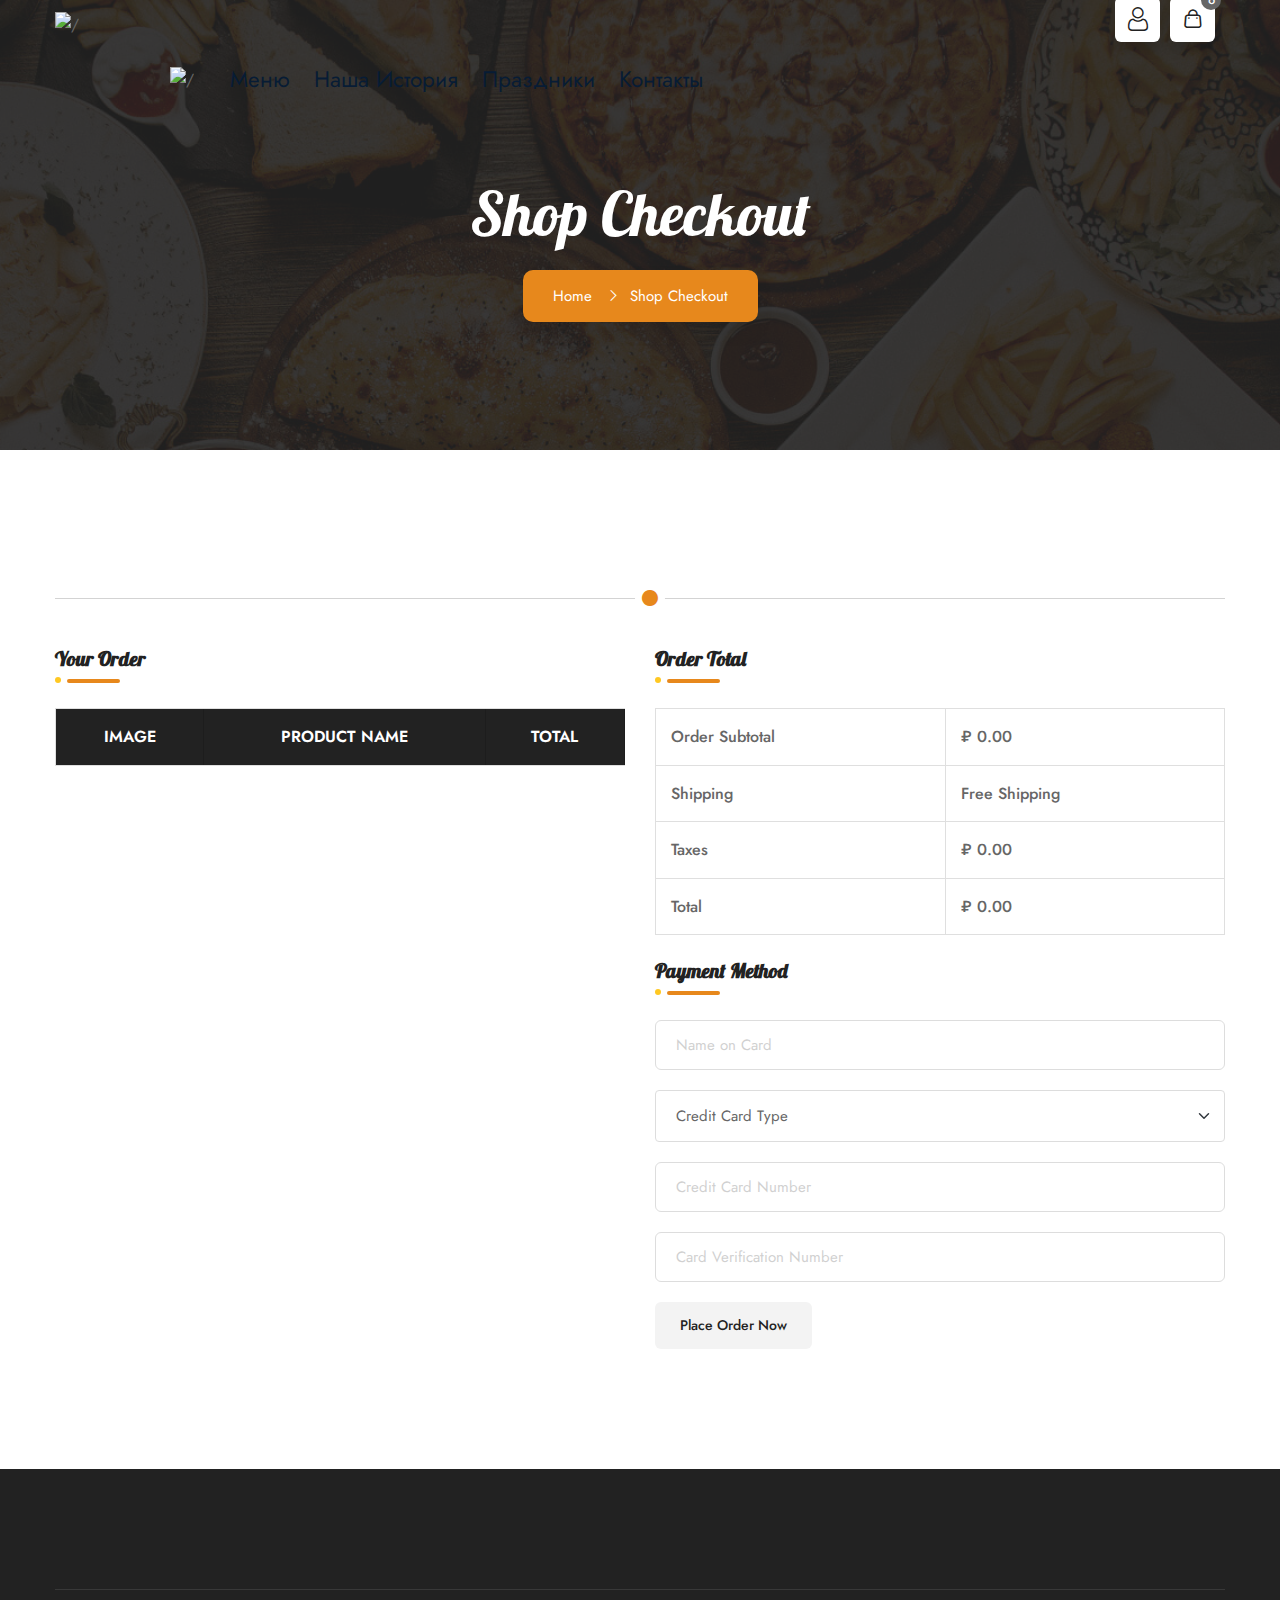
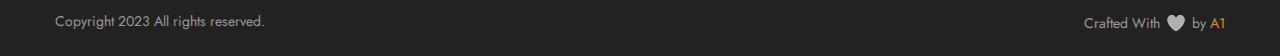
==== checkout.html @ e45ba694 "ILOVE2BBYWAFFF" ====
<!DOCTYPE html>
<html lang="en">
  <head>
    <!-- Title -->
    <title>БОБЁР Кафе-Бар 🔆</title>

    <!-- Database Password: Bobep@Kris$ -->
    <meta charset="utf-8" />
    <meta http-equiv="X-UA-Compatible" content="IE=edge" />
    <meta name="author" content="A1" />
    <meta name="robots" content="" />
    <meta
      name="keywords"
      content="restaurant, restaurant website templates, res, food, restro, hotel, bootstrap 5, bootstrap, html, frontend, бОБЁР Кафе-Бар, res, shop, cart, menu, taste, blog, service, cook, customers, website, hungry, shop cart, fast food, table booking, s for restaurants, food s"
    />
    <meta name="description" content=" БОБЁР Кафе-Бар" />
    <meta property="og:title" content="БОБЁР Кафе-Бар  | A1" />
    <meta property="og:description" content=" БОБЁР Кафе-Бар" />
    <meta property="og:image" content="assets/img/slide/bober1.JPG" />
    <meta name="format-detection" content="telephone=no" />

    <!-- Mobile Specific -->
    <meta name="viewport" content="width=device-width, initial-scale=1" />

    <!-- Favicon icon -->
    <link rel="apple-touch-icon" sizes="180x180" href="/appletouchicon.png">
    <link rel="chrome-touch-icon" sizes="192x192" href="/androidchrome192.png">
    <link rel="icon" type="image/png" sizes="32x32" href="/favicon32.png">
    <link rel="icon" type="image/png" sizes="16x16" href="/favicon16.png">
    <link rel="manifest" href="/site.webmanifest">
    <link rel="icon" type="image/png" href="assets/img/logo.ico" />

    <!-- Stylesheet -->
    <link href="assets/vendor/animate/animate.css" rel="stylesheet" />
    <link
      href="assets/vendor/magnific-popup/magnific-popup.min.css"
      rel="stylesheet"
    />
    <link href="assets/vendor/swiper/swiper-bundle.min.css" rel="stylesheet" />
    <link
      href="assets/vendor/bootstrap-select/css/bootstrap-select.min.css"
      rel="stylesheet"
    />
    <link
      href="assets/vendor/tempus-dominus/css/tempus-dominus.min.css"
      rel="stylesheet"
    />

    <!-- Custom Stylesheet -->
    <link rel="stylesheet" href="assets/vendor/rangeslider/rangeslider.css" />
    <link rel="stylesheet" href="assets/vendor/switcher/switcher.css" />
    <link rel="stylesheet" href="assets/vendor/nouislider/nouislider.min.css" />

    <link rel="stylesheet" href="assets/css/style.css" />

    <!-- Google Fonts -->
    <link rel="preconnect" href="https://fonts.googleapis.com/" />
    <link rel="preconnect" href="https://fonts.gstatic.com/" crossorigin />
    <link href="https://fonts.googleapis.com/css2?family=Jost:ital,wght@0,100..900;1,100..900&family=Rubik:ital,wght@0,300..900;1,300..900&display=swap" rel="stylesheet">
    <link
      href="https://fonts.googleapis.com/css2?family=Lobster&amp;family=Lobster+Two:ital,wght@0,400;0,700;1,400;1,700&amp;family=Poppins:ital,wght@0,100;0,200;0,400;0,500;0,600;0,700;0,800;0,900;1,100;1,200;1,300;1,400;1,500;1,600;1,700;1,800;1,900&amp;display=swap"
      rel="stylesheet"
    />
  </head>
  <body id="bg">
      <div id="loading-area2" class="loading-page-1">
      <div class="load-text">
        <span data-text="Б" class="text-load">Б</span>
        <span data-text="О" class="text-load">О</span>
        <span data-text="Б" class="text-load">Б</span>
        <span data-text="Ё" class="text-load">Ё</span>
        <span data-text="Р" class="text-load">Р</span>
        <br>     
        <span data-text="" class="text-load">
          <img src="assets/images/loading.gif" alt="" 
        /></span>
      </div>
    </div>
    <div class="page-wraper">
     <header
        class="site-header mo-left header header-transparent transparent-white style-1"
      >
        <!-- Main Header -->
        <div class="sticky-header main-bar-wraper navbar-expand-lg">
          <div class="main-bar clearfix">
            <div class="container clearfix">
              <!-- Website Logo -->
              <div class="firstLogo mostion">
                  <img src="assets/images/faviconMain/favicon.ico" alt="/"
                /></a>
              </div>

              <!-- Nav Toggle Button -->
              <button
                class="navbar-toggler collapsed navicon justify-content-end"
                type="button"
                data-bs-toggle="collapse"
                data-bs-target="#navbarNavDropdown"
                aria-controls="navbarNavDropdown"
                aria-expanded="false"
                aria-label="Toggle navigation"
              >
                <span></span>
                <span></span>
                <span></span>
              </button>

              <!-- EXTRA NAV -->
              <div class="extra-nav">
                <div class="extra-cell">
                  <ul>
                    <li>
                      <a
                        class="btn btn-white btn-square btn-shadow"
                        data-bs-toggle="offcanvas"
                        href="#offcanvasLogin"
                        role="button"
                        aria-controls="offcanvasLogin"
                      >
                        <i class="flaticon-user"></i>
                      </a>
                    </li>
                    <li>
                      <button
                        type="button"
                        class="btn btn-white btn-square btn-shadow cart-btn"
                      >
                        <i class="flaticon-shopping-bag-1"></i>
                        <span class="badge">6</span>
                      </button>
                        <ul class="dropdown-menu cart-list">
                        <li class="cart-item">
                          <div class="media">
                            <div class="media-left">
                              <a href="javascript(void)">
                                <img
                                  alt="/"
                                  class="media-object"
                                  src="assets/images/shop/pic2.jpg"
                                />
                              </a>
                            </div>
                            <div class="media-body">
                              <h6 class="dz-title">
                                <a href="javascript(void)" class="media-heading"
                                  >Double Burger</a
                                >
                              </h6>
                              <span class="dz-price">$28.00</span>
                              <span class="item-close">&times;</span>
                            </div>
                          </div>
                        </li>
                        <li class="cart-item">
                          <div class="media">
                            <div class="media-left">
                              <a href="javascript(void)">
                                <img
                                  alt="/"
                                  class="media-object"
                                  src="assets/images/shop/pic3.jpg"
                                />
                              </a>
                            </div>
                            <div class="media-body">
                              <h6 class="dz-title">
                                <a href="javascript(void)" class="media-heading"
                                  >Cheese Burger</a
                                >
                              </h6>
                              <span class="dz-price">$20.00</span>
                              <span class="item-close">&times;</span>
                            </div>
                          </div>
                        </li>
                        <li class="cart-item">
                          <div class="media">
                            <div class="media-left">
                              <a href="javascript(void)">
                                <img
                                  alt="/"
                                  class="media-object"
                                  src="assets/images/shop/pic4.jpg"
                                />
                              </a>
                            </div>
                            <div class="media-body">
                              <h6 class="dz-title">
                                <a href="javascript(void)" class="media-heading"
                                  >Burger</a
                                >
                              </h6>
                              <span class="dz-price">$15.00</span>
                              <span class="item-close">&times;</span>
                            </div>
                          </div>
                        </li>
                        <li
                          class="cart-item text-center d-flex justify-content-between"
                        >
                          <h6 class="text-primary mb-0">Итого:</h6>
                          <h6 class="text-primary mb-0">$63</h6>
                        </li>
                        <li class="text-center d-flex">
                          <a
                            href="javascript(void)"
                            class="btn btn-primary me-2 w-100 d-block btn-hover-1"
                            ><span>View Cart</span></a
                          >
                          <a
                            href="javascript(void)"
                            class="btn btn-outline-primary w-100 d-block btn-hover-1"
                            ><span>Menu</span></a
                          >
                        </li>
                      </ul>  
                    </li>
                  </ul>
                </div>
              </div>
              <!-- EXTRA NAV -->

              <!-- Header Nav -->
              <div
                class="header-nav navbar-collapse collapse justify-content-start"
                id="navbarNavDropdown"
              >
                <div class=" firstLogo2 mostion">
                 
                    <img src="assets/images/faviconMain/favicon.ico" alt="/" 
                  />
                </div>
                <ul class="nav navbar-nav navbar ms-lg-4">
                  <li><a href="#menu">Меню</a></li>
                  <li><a href="#about">Наша История</a></li>
                  <li><a href="#events">Праздники</a></li>
                  <li><a href="#contacts">Контакты</a></li>
                </ul>
                <!-- <div class="dz-social-icon">
                  <ul>
                    <li>
                      <a
                        target="_blank"
                        class="fab fa-facebook-f"
                        href="https://www.facebook.com/"
                      ></a>
                    </li>
                    <li>
                      <a
                        target="_blank"
                        class="fab fa-twitter"
                        href="https://twitter.com/"
                      ></a>
                    </li>
                    <li>
                      <a
                        target="_blank"
                        class="fab fa-linkedin-in"
                        href="https://www.linkedin.com/"
                      ></a>
                    </li>
                    <li>
                      <a
                        target="_blank"
                        class="fab fa-instagram"
                        href="https://www.instagram.com/"
                      ></a>
                    </li>
                  </ul>
                </div> -->
              </div>
            </div>
          </div>
        </div>
        <!-- Main Header End -->
      </header>
      <!-- Header -->
      <!-- Offcanvas Form Start -->
      <div class="offcanvas offcanvas-end" tabindex="-1" id="offcanvasLogin">
        <div class="offcanvas-body">
          <button
            type="button"
            class="btn-close"
            data-bs-dismiss="offcanvas"
            aria-label="Close"
          ></button>
          <div class="offcanvas-form" id="offcanvas-content">
            <!-- This content will be dynamically updated based on the user's login status -->
            <div class="login-head">
              <h4 class="title">Добро Пожаловать!</h4>
              <p>Присоединяйся и Заказывай!</p>
            </div>

            <!-- Sign In Form -->
            <div class="form-group m-b15" id="signin-form">
              <label class="form-label">Почта</label>
              <div class="input-group">
                <input
                  name="dzEmail"
                  id="signin-email"
                  required
                  type="text"
                  class="form-control"
                  placeholder="Введите Вашу Почту"
                />
              </div>
            </div>
            <div class="form-group m-b30" id="signin-password-group">
              <label class="form-label">Пароль</label>
              <div class="input-group search-input">
                <input
                  name="password"
                  id="signin-password"
                  type="password"
                  class="form-control dz-password"
                  placeholder="Введите Ваш Пароль"
                />
                <div class="show-pass">
                  <svg
                    class="eye-close"
                    xmlns="http://www.w3.org/2000/svg"
                    width="22"
                    height="22"
                    fill="#8ea5c8"
                  >
                    <path
                      d="M11 17.188a8.71 8.71 0 0 1-1.576-.147.69.69 0 0 1-.579-.678.7.7 0 0 1 .817-.676 7.33 7.33 0 0 0 1.339.127c4.073 0 7.61-3.566 8.722-4.812a18.51 18.51 0 0 0-2.434-2.274.69.69 0 0 1 .335-1.226.69.69 0 0 1 .268.019c.087.024.169.064.24.12a18.79 18.79 0 0 1 3.036 2.939.69.69 0 0 1 0 .848c-.185.234-4.581 5.763-10.167 5.763zm7.361-13.549a.69.69 0 0 0-.972 0l-2.186 2.186a10.68 10.68 0 0 0-2.606-.864c-.527-.099-1.061-.149-1.597-.149-5.585 0-9.982 5.528-10.166 5.763a.69.69 0 0 0 0 .848c.897 1.09 1.915 2.075 3.033 2.936.529.415 1.083.796 1.66 1.142l-1.888 1.887c-.066.063-.118.139-.154.223a.69.69 0 0 0 .145.757.67.67 0 0 0 .226.15c.085.034.175.052.266.051a.69.69 0 0 0 .265-.056c.084-.036.16-.088.223-.154l13.75-13.75a.69.69 0 0 0 0-.972zm-13.65 9.636A18.51 18.51 0 0 1 2.278 11C3.39 9.754 6.927 6.187 11 6.187a7.31 7.31 0 0 1 1.348.127 8.92 8.92 0 0 1 1.814.55L12.895 8.13c-.661-.437-1.453-.632-2.241-.552a3.44 3.44 0 0 0-2.085.989c-.56.56-.91 1.297-.989 2.085a3.44 3.44 0 0 0 .552 2.241l-1.601 1.604a14.43 14.43 0 0 1-1.82-1.222zm4.432-1.392c-.134-.275-.204-.577-.206-.883a2.07 2.07 0 0 1 .6-1.456 2.12 2.12 0 0 1 2.338-.392l-2.731 2.731z"
                    ></path>
                  </svg>
                </div>
              </div>
            </div>
            <button
              name="submit"
              id="signin-btn"
              value="submit"
              type="submit"
              class="btn btn-primary w-100 d-block"
            >
              ВОЙТИ
            </button>
            <p class="text-center m-t30" id="register-link">
              Не Зарегистрирован?<br>
              <a
                class="register text-primary font-weight-500"
                data-bs-toggle="offcanvas"
                href="#offcanvasRegister"
                role="button"
                aria-controls="offcanvasRegister"
                >Кликни Здесь </a
              >
            </p>

            <!-- Logout Button & Username -->
            <div id="user-info" class="m-t30" style="display: none">
              <h5>Здравствуйте, <span id="user-email" class="m-t30"></span></h5>
              <button
                name="submit"
                id="signout-btn"
                value="submit"
                type="submit"
                class="btn btn-danger w-100 d-block m-t30"
              >
                Выйти
              </button>
            </div>
          </div>
        </div>
      </div>

      <div class="offcanvas offcanvas-end" tabindex="-1" id="offcanvasRegister">
        <div class="offcanvas-body">
          <button
            type="button"
            class="btn-close"
            data-bs-dismiss="offcanvas"
            aria-label="Close"
          ></button>
          <div class="offcanvas-form">
            <div class="login-head">
              <h4 class="title">Присоединяйся!</h4>
              <p></p>
            </div>
            <div class="form-group m-b15">
              <label class="form-label">Имя</label>
              <div class="input-group">
                <input
                  name="dzName"
                  required
                  type="text"
                  class="form-control"
                  placeholder="Введите Ваше Имя"
                />
              </div>
            </div>
            <div class="form-group m-b15">
              <label class="form-label">Почта</label>
              <div class="input-group">
                <input
                  name="dzEmail"
                  id="signup-email"
                  required
                  type="text"
                  class="form-control"
                  placeholder="Введите Вашу Почту"
                />
              </div>
            </div>
            <div class="form-group m-b30">
              <label class="form-label">Пароль</label>
              <div class="input-group search-input">
                <input
                  name="password"
                  id="signup-password"
                  type="password"
                  class="form-control dz-password"
                  placeholder="Создайте Ваш пароль"
                />
              </div>
            </div>
            <button
              name="submit"
              id="signup-btn"
              value="submit"
              type="submit"
              class="btn btn-primary w-100 d-block"
            >
              РЕГИСТРАЦИЯ
            </button>
            <p class="text-center m-t30">
              Уже есть аккаунт?
              <a
                class="text-primary font-weight-500"
                data-bs-toggle="offcanvas"
                href="#offcanvasLogin"
                role="button"
                aria-controls="offcanvasLogin"
                > - Логин!</a
              >
            </p>
          </div>
        </div>
      </div>
 
<script src="https://cdn.jsdelivr.net/npm/@supabase/supabase-js@2.0.0/dist/umd/supabase.min.js"></script>
<script>
  document.addEventListener("DOMContentLoaded", async () => {
    const SUPABASE_URL = "https://qifktfxzhigtidwrnafw.supabase.co";
    const SUPABASE_ANON_KEY =
      "eyJhbGciOiJIUzI1NiIsInR5cCI6IkpXVCJ9.eyJpc3MiOiJzdXBhYmFzZSIsInJlZiI6InFpZmt0Znh6aGlndGlkd3JuYWZ3Iiwicm9sZSI6ImFub24iLCJpYXQiOjE3MjU4NzU1NDMsImV4cCI6MjA0MTQ1MTU0M30.dXMdlgC1lQf9kyqSEsI5VNcryzqFHVvAsvBdo_itqVo";

    const supabase = window.supabase.createClient(SUPABASE_URL, SUPABASE_ANON_KEY);

    // Sign up event
    document.getElementById("signup-btn").addEventListener("click", async (e) => {
      e.preventDefault();
      const name = document.querySelector("input[name='dzName']").value; // Get the user's name
      const email = document.getElementById("signup-email").value;
      const password = document.getElementById("signup-password").value;

      const { data, error } = await supabase.auth.signUp({
        email,
        password,
        options: {
          data: { full_name: name }, // Store the user's name
        },
      });

      if (error) {
        alert(`Sign-up error: ${error.message}`);
      } else {
        alert(`Sign-up successful! Please verify your email.`);
      }
    });

    // Sign in event
    document.getElementById("signin-btn").addEventListener("click", async (e) => {
      e.preventDefault();
      const email = document.getElementById("signin-email").value;
      const password = document.getElementById("signin-password").value;

      const { data, error } = await supabase.auth.signInWithPassword({
        email,
        password,
      });

      if (error) {
        alert(`Ошибка: ${error.message}`);
      } else {
        document.getElementById("signin-form").style.display = "none";
        document.getElementById("signin-password-group").style.display = "none";
        document.getElementById("register-link").style.display = "none";
        document.getElementById("user-info").style.display = "block";
        document.getElementById("user-email").textContent = data.user.user_metadata.full_name; // Greet by name
      }
    });

    // Sign out event
    document.getElementById("signout-btn").addEventListener("click", async () => {
      const { error } = await supabase.auth.signOut();
      if (error) {
        alert(`Sign-out error: ${error.message}`);
      } else {
        alert("Sign-out successful!");
        location.reload(); // Reload to reset the login screen
      }
    });

    // Check for existing session on load
    const session = await supabase.auth.getSession();
    if (session.data.session) {
      document.getElementById("signin-form").style.display = "none";
      document.getElementById("signin-password-group").style.display = "none";
      document.getElementById("register-link").style.display = "none";
      document.getElementById("user-info").style.display = "block";
      document.getElementById("user-email").textContent =
        session.data.session.user.user_metadata.full_name; // Display name instead of email
    }
  });
</script>


      <div class="page-content bg-white">
        <!-- Banner  -->
        <div
          class="dz-bnr-inr style-1 text-center bg-parallax"
          style="
            background-image: url('assets/images/banner/bnr3.jpg');
            background-size: cover;
            background-position: center;
          "
        >
          <div class="container">
            <div class="dz-bnr-inr-entry">
              <h1>Shop Checkout</h1>
              <!-- Breadcrumb Row -->
              <nav aria-label="breadcrumb" class="breadcrumb-row">
                <ul class="breadcrumb">
                  <li class="breadcrumb-item"><a href="index.html">Home</a></li>
                  <li class="breadcrumb-item active" aria-current="page">
                    Shop Checkout
                  </li>
                </ul>
              </nav>
              <!-- Breadcrumb Row End -->
            </div>
          </div>
        </div>
        <!-- Banner End -->

        <!-- Cart Section -->
        <section class="content-inner">
          <div class="container">
            <!-- <form class="shop-form">
              <div class="row">
                <div class="col-lg-6">
                  <div class="widget">
                    <h4 class="widget-title">Billing & Shipping Address</h4>
                    <div class="form-group m-b20">
                      <select class="form-select default-select">
                        <option value="1">Åland Islands</option>
                        <option value="2">Afghanistan</option>
                        <option value="3">Albania</option>
                        <option value="4">Algeria</option>
                        <option value="5">Andorra</option>
                        <option value="6">Angola</option>
                        <option value="7">Anguilla</option>
                        <option value="8">Antarctica</option>
                        <option value="9">Antigua and Barbuda</option>
                        <option value="10">Argentina</option>
                        <option value="11">Armenia</option>
                        <option value="12">Aruba</option>
                        <option value="13">Australia</option>
                      </select>
                    </div>
                    <div class="row">
                      <div class="form-group col-md-6 m-b20">
                        <input
                          name="dzFirstName"
                          required
                          type="text"
                          class="form-control"
                          placeholder="First Name"
                        />
                      </div>
                      <div class="form-group col-md-6 m-b20">
                        <input
                          name="dzLastName"
                          required
                          type="text"
                          class="form-control"
                          placeholder="Last Name"
                        />
                      </div>
                    </div>
                    <div class="form-group m-b20">
                      <input
                        name="dzOther[CompanyType]"
                        required
                        type="text"
                        class="form-control"
                        placeholder="Company Name"
                      />
                    </div>
                    <div class="form-group m-b20">
                      <input
                        name="dzOther[Address]"
                        required
                        type="text"
                        class="form-control"
                        placeholder="Address"
                      />
                    </div>
                    <div class="row">
                      <div class="form-group col-md-6 m-b20">
                        <input
                          name="dzOther[Other]"
                          required
                          type="text"
                          class="form-control"
                          placeholder="Apartment, suite, unit etc."
                        />
                      </div>
                      <div class="form-group col-md-6 m-b20">
                        <input
                          name="dzOther[Town/City]"
                          required
                          type="text"
                          class="form-control"
                          placeholder="Town / City"
                        />
                      </div>
                    </div>
                    <div class="row">
                      <div class="form-group col-md-6 m-b20">
                        <input
                          name="dzOther[State/County]"
                          required
                          type="text"
                          class="form-control"
                          placeholder="State / County"
                        />
                      </div>
                      <div class="form-group col-md-6 m-b20">
                        <input
                          name="Postcode/Zip"
                          required
                          type="text"
                          class="form-control"
                          placeholder="Postcode / Zip"
                        />
                      </div>
                    </div>
                    <div class="row">
                      <div class="form-group col-md-6 m-b20">
                        <input
                          name="dzEmail"
                          required
                          type="email"
                          class="form-control"
                          placeholder="Email"
                        />
                      </div>
                      <div class="form-group col-md-6 m-b20">
                        <input
                          name="dzPhoneNumber"
                          required
                          type="text"
                          class="form-control dz-number"
                          placeholder="Phone"
                        />
                      </div>
                    </div>
                    <button
                      class="btn btn-gray btnhover mb-3"
                      type="button"
                      data-bs-toggle="collapse"
                      data-bs-target="#create-an-account"
                    >
                      Create an account <i class="fa fa-angle-down m-l10"></i>
                    </button>
                    <div id="create-an-account" class="collapse">
                      <p>
                        Create an account by entering the information below. If
                        you are a returning customer please login at the top of
                        the page.
                      </p>
                      <div class="form-group">
                        <input
                          name="Password"
                          type="password"
                          class="form-control"
                          placeholder="Password"
                        />
                      </div>
                    </div>
                  </div>
                </div>
                <div class="col-lg-6">
                  <button
                    class="btn btn-gray btnhover mb-3"
                    type="button"
                    data-bs-toggle="collapse"
                    data-bs-target="#different-address"
                  >
                    Ship to a different address
                    <i class="fa fa-angle-down m-l10"></i>
                  </button>
                  <div id="different-address" class="collapse">
                    <p>
                      If you have shopped with us before, please enter your
                      details in the boxes below. If you are a new customer
                      please proceed to the Billing & Shipping section.
                    </p>
                    <div class="form-group m-b20">
                      <select class="form-select default-select">
                        <option value="Åland Islands">Åland Islands</option>
                        <option value="Afghanistan">Afghanistan</option>
                        <option value="Albania">Albania</option>
                        <option value="Algeria">Algeria</option>
                        <option value="Andorra">Andorra</option>
                        <option value="Angola">Angola</option>
                        <option value="Anguilla">Anguilla</option>
                        <option value="Antarctica">Antarctica</option>
                        <option value="Antigua and Barbuda">
                          Antigua and Barbuda
                        </option>
                        <option value="Argentina">Argentina</option>
                        <option value="Armenia">Armenia</option>
                        <option value="Aruba">Aruba</option>
                        <option value="Australia">Australia</option>
                      </select>
                    </div>
                    <div class="row">
                      <div class="form-group col-md-6 m-b20">
                        <input
                          name="dzFirstName"
                          type="text"
                          class="form-control"
                          placeholder="First Name"
                        />
                      </div>
                      <div class="form-group col-md-6 m-b20">
                        <input
                          name="dzLastName"
                          type="text"
                          class="form-control"
                          placeholder="Last Name"
                        />
                      </div>
                    </div>
                    <div class="form-group m-b20">
                      <input
                        name="dzFirstName"
                        type="text"
                        class="form-control"
                        placeholder="Company Name"
                      />
                    </div>
                    <div class="form-group m-b20">
                      <input
                        name="dzOther[Address]"
                        type="text"
                        class="form-control"
                        placeholder="Address"
                      />
                    </div>
                    <div class="row">
                      <div class="form-group col-md-6 m-b20">
                        <input
                          name="dzOther[Other]"
                          type="text"
                          class="form-control"
                          placeholder="Apartment, suite, unit etc."
                        />
                      </div>
                      <div class="form-group col-md-6 m-b20">
                        <input
                          name="dzOther[Town/City]"
                          type="text"
                          class="form-control"
                          placeholder="Town / City"
                        />
                      </div>
                    </div>
                    <div class="row">
                      <div class="form-group col-md-6 m-b20">
                        <input
                          name="dzOther[State/County]"
                          type="text"
                          class="form-control"
                          placeholder="State / County"
                        />
                      </div>
                      <div class="form-group col-md-6 m-b20">
                        <input
                          name="dzOther[Postcode/Zip]"
                          type="text"
                          class="form-control"
                          placeholder="Postcode / Zip"
                        />
                      </div>
                    </div>
                    <div class="row">
                      <div class="form-group col-md-6 m-b20">
                        <input
                          name="dzEmail"
                          type="email"
                          class="form-control"
                          placeholder="Email"
                        />
                      </div>
                      <div class="form-group col-md-6 m-b20">
                        <input
                          name="dzPhoneNumber"
                          type="text"
                          class="form-control dz-number"
                          placeholder="Phone"
                        />
                      </div>
                    </div>
                    <p>
                      Create an account by entering the information below. If
                      you are a returning customer please login at the top of
                      the page.
                    </p>
                  </div>
                  <div class="form-group">
                    <textarea
                      class="form-control"
                      rows="5"
                      placeholder="Notes about your order, e.g. special notes for delivery"
                    ></textarea>
                  </div>
                </div>
              </div>
            </form> -->
            <div class="dz-divider bg-gray-dark icon-center my-5">
              <i class="fa fa-circle bg-white text-primary"></i>
            </div>
            <div class="row">
              <div class="col-lg-6">
                <div class="widget">
                  <h4 class="widget-title">Your Order</h4>
                  <table class="table-bordered check-tbl">
                    <thead class="text-center">
                      <tr>
                        <th>IMAGE</th>
                        <th>PRODUCT NAME</th>
                        <th>TOTAL</th>
                      </tr>
                    </thead>
                   <tbody id="order-summary">
    <!-- Order items will be dynamically inserted here -->
  </tbody>
                  </table>
                </div>
              </div>
              <div class="col-lg-6">
                <form class="shop-form widget">
                  <h4 class="widget-title">Order Total</h4>
                  <!-- Order Totals Table -->
<table class="table-bordered check-tbl mb-4">
  <tbody>
    <tr>
      <td>Order Subtotal</td>
      <td class="product-price" id="order-subtotal"></td>
    </tr>
    <tr>
      <td>Shipping</td>
      <td id="order-shipping">Free Shipping</td>
    </tr>
    <tr>
      <td>Taxes</td>
      <td class="product-price" id="order-taxes"></td>
    </tr>
    <tr>
      <td>Total</td>
      <td class="product-price-total" id="order-total"></td>
    </tr>
  </tbody>
</table>

                  <h4 class="widget-title">Payment Method</h4>
                  <div class="form-group m-b20">
                    <input
                      type="text"
                      class="form-control"
                      placeholder="Name on Card"
                    />
                  </div>
                  <div class="form-group m-b20">
                    <select class="form-select default-select">
                      <option value="Credit Card Type">Credit Card Type</option>
                      <option value="Another option">Another option</option>
                      <option value="A option">A option</option>
                      <option value="Potato">Potato</option>
                    </select>
                  </div>
                  <div class="form-group m-b20">
                    <input
                      name="dzOther[CreditCardNumber]"
                      type="text"
                      class="form-control"
                      placeholder="Credit Card Number"
                    />
                  </div>
                  <div class="form-group m-b20">
                    <input
                      name="dzOther[CardVerificationNumber]"
                      type="text"
                      class="form-control"
                      placeholder="Card Verification Number"
                    />
                  </div>
                  <div class="form-group">
                    <!-- Place Order Button -->
<button
  class="btn btn-gray btn-hover-2"
  type="button"
  id="place-order-btn"
>
  Place Order Now
</button>

<!-- Invoice Print Button -->
<button
  class="btn btn-primary btn-hover-2"
  type="button"
  id="print-invoice-btn"
  style="display: none; margin-top: 10px;"
>
  Print Invoice
</button>

                  </div>
                </form>
              </div>
            </div>
          </div>
        </section>
        <!-- cart Section -->
      </div>
      <!--Footer-->
      <footer class="site-footer style-1 bg-dark" id="footer">
        <div class="footer-top">
          <div class="container">
            
          </div>
        </div>
        <!-- Footer Bottom Part -->
        <div class="container">
          <div class="footer-bottom">
            <div class="row">
              <div class="col-xl-6 col-md-6 text-md-start">
                <p>Copyright 2023 All rights reserved.</p>
              </div>
              <div class="col-xl-6 col-md-6 text-md-end">
                <span class="copyright-text"
                  >Crafted With <span class="heart"></span> by
                  <a href="https://a1xai.com/" target="_blank">A1</a></span
                >
              </div>
            </div>
          </div>
        </div>
        <img
          class="bg1 dz-move"
          src="assets/images/background/pic5.png"
          alt="/"
        />
        <img
          class="bg2 dz-move"
          src="assets/images/background/pic6.png"
          alt="/"
        />
      </footer>
      <!--Footer-->

      <div class="scroltop-progress scroltop-primary">
        <svg width="100%" height="100%" viewBox="-1 -1 102 102">
          <path d="M50,1 a49,49 0 0,1 0,98 a49,49 0 0,1 0,-98" />
        </svg>
      </div>
    </div>
    <!-- JAVASCRIPT FILES ========================================= -->
    <script src="assets/js/jquery.min.js"></script>
    <!-- JQUERY.MIN JS -->
    <script src="assets/vendor/bootstrap/js/bootstrap.bundle.min.js"></script>
    <!-- BOOTSTRAP.MIN JS -->
    <script src="assets/vendor/bootstrap-select/js/bootstrap-select.min.js"></script>
    <!-- BOOTSTRAP SELEECT -->
    <script src="assets/vendor/magnific-popup/magnific-popup.js"></script>
    <!-- MAGNIFIC POPUP JS -->
    <script src="assets/vendor/counter/waypoints-min.js"></script>
    <!-- WAYPOINTS JS -->
    <script src="assets/vendor/bootstrap-touchspin/bootstrap-touchspin.js"></script>
    <!-- TOUCHSPIN -->
    <script src="assets/vendor/counter/counterup.min.js"></script>
    <!-- COUNTERUP JS -->
    <script src="assets/vendor/swiper/swiper-bundle.min.js"></script>
    <!-- OWL-CAROUSEL -->
    <script src="assets/js/dz.carousel.min.js"></script>
    <!-- OWL-CAROUSEL -->
    <script src="assets/js/dz.ajax.js"></script>
    <!-- AJAX -->
    <script src="assets/vendor/rangeslider/rangeslider.js"></script>
    <!-- CUSTOM JS -->
    <script src="assets/js/dznav-init.js"></script>
    
    <script src="assets/js/custom.min.js"></script>  
    <!-- CUSTOM JS -->

      <script src="data.js" type="module"></script>
  <script src="cart.js" type="module"></script>
  <script src="shopping.js" type="module"></script>
  <script src="checkout.js" type="module"></script>
  </body>

 </html>
---- assets/vendor/tempus-dominus/css/tempus-dominus.min.css ----
.tempus-dominus-widget [data-action]:after,.visually-hidden{clip:rect(0,0,0,0)!important;border:0!important;height:1px!important;margin:-1px!important;overflow:hidden!important;padding:0!important;position:absolute!important;white-space:nowrap!important;width:1px!important}.tempus-dominus-widget{border-radius:4px;box-shadow:0 2px 4px -1px rgba(0,0,0,.2),0 4px 5px 0 rgba(0,0,0,.14),0 1px 10px 0 rgba(0,0,0,.12);display:none;list-style:none;padding:4px;width:19rem;z-index:9999}.tempus-dominus-widget.calendarWeeks{width:21rem}.tempus-dominus-widget.calendarWeeks .date-container-days{grid-auto-columns:12.5%;grid-template-areas:"a a a a a a a a"}.tempus-dominus-widget [data-action]{cursor:pointer}.tempus-dominus-widget [data-action]:after{content:attr(title)}.tempus-dominus-widget [data-action].disabled,.tempus-dominus-widget [data-action].disabled:hover{background:none;cursor:not-allowed}.tempus-dominus-widget .arrow{display:none}.tempus-dominus-widget.show{display:block}.tempus-dominus-widget.show.date-container{min-height:315px}.tempus-dominus-widget.show.time-container{min-height:217px}.tempus-dominus-widget .td-collapse:not(.show){display:none}.tempus-dominus-widget .td-collapsing{height:0;overflow:hidden;transition:height .35s ease}@media (min-width:576px){.tempus-dominus-widget.timepicker-sbs{width:38em}}@media (min-width:768px){.tempus-dominus-widget.timepicker-sbs{width:38em}}@media (min-width:992px){.tempus-dominus-widget.timepicker-sbs{width:38em}}.tempus-dominus-widget.timepicker-sbs .td-row{display:flex}.tempus-dominus-widget.timepicker-sbs .td-row .td-half{flex:0 0 auto;width:50%}.tempus-dominus-widget div[data-action]:active{box-shadow:none}.tempus-dominus-widget .timepicker-hour,.tempus-dominus-widget .timepicker-minute,.tempus-dominus-widget .timepicker-second{font-size:1.2em;font-weight:700;margin:0;width:54px}.tempus-dominus-widget button[data-action]{padding:6px}.tempus-dominus-widget .toggleMeridiem{height:38px;text-align:center}.tempus-dominus-widget .calendar-header{display:grid;font-weight:700;grid-template-areas:"a a a";margin-bottom:10px}.tempus-dominus-widget .calendar-header .next{padding-right:10px;text-align:right}.tempus-dominus-widget .calendar-header .previous{padding-left:10px;text-align:left}.tempus-dominus-widget .calendar-header .picker-switch{text-align:center}.tempus-dominus-widget .toolbar{display:grid;grid-auto-flow:column;grid-auto-rows:40px}.tempus-dominus-widget .toolbar div{align-items:center;border-radius:999px;box-sizing:border-box;display:flex;justify-content:center}.tempus-dominus-widget .date-container-days{display:grid;grid-auto-columns:14.2857142857%;grid-auto-rows:40px;grid-template-areas:"a a a a a a a"}.tempus-dominus-widget .date-container-days .range-in{background-color:#01419e!important;border:none;border-radius:0!important;box-shadow:-5px 0 0 #01419e,5px 0 0 #01419e}.tempus-dominus-widget .date-container-days .range-end{border-radius:0 50px 50px 0!important}.tempus-dominus-widget .date-container-days .range-start{border-radius:50px 0 0 50px!important}.tempus-dominus-widget .date-container-days .dow{align-items:center;justify-content:center;text-align:center}.tempus-dominus-widget .date-container-days .cw{align-items:center;cursor:default;display:flex;font-size:.8em;height:90%;justify-content:center;line-height:20px;width:90%}.tempus-dominus-widget .date-container-decades,.tempus-dominus-widget .date-container-months,.tempus-dominus-widget .date-container-years{display:grid;grid-auto-rows:calc(2.71429rem - 1.14286px);grid-template-areas:"a a a"}.tempus-dominus-widget .time-container-hour,.tempus-dominus-widget .time-container-minute,.tempus-dominus-widget .time-container-second{display:grid;grid-auto-rows:calc(2.71429rem - 1.14286px);grid-template-areas:"a a a a"}.tempus-dominus-widget .time-container-clock{display:grid;grid-auto-rows:calc(2.71429rem - 1.14286px)}.tempus-dominus-widget .time-container-clock .no-highlight{align-items:center;display:flex;height:90%;justify-content:center;width:90%}.tempus-dominus-widget .date-container-days div:not(.no-highlight),.tempus-dominus-widget .date-container-decades div:not(.no-highlight),.tempus-dominus-widget .date-container-months div:not(.no-highlight),.tempus-dominus-widget .date-container-years div:not(.no-highlight),.tempus-dominus-widget .time-container-clock div:not(.no-highlight),.tempus-dominus-widget .time-container-hour div:not(.no-highlight),.tempus-dominus-widget .time-container-minute div:not(.no-highlight),.tempus-dominus-widget .time-container-second div:not(.no-highlight){align-items:center;border-radius:999px;box-sizing:border-box;display:flex;height:90%;justify-content:center;width:90%}.tempus-dominus-widget .date-container-days div:not(.no-highlight).disabled,.tempus-dominus-widget .date-container-days div:not(.no-highlight).disabled:hover,.tempus-dominus-widget .date-container-decades div:not(.no-highlight).disabled,.tempus-dominus-widget .date-container-decades div:not(.no-highlight).disabled:hover,.tempus-dominus-widget .date-container-months div:not(.no-highlight).disabled,.tempus-dominus-widget .date-container-months div:not(.no-highlight).disabled:hover,.tempus-dominus-widget .date-container-years div:not(.no-highlight).disabled,.tempus-dominus-widget .date-container-years div:not(.no-highlight).disabled:hover,.tempus-dominus-widget .time-container-clock div:not(.no-highlight).disabled,.tempus-dominus-widget .time-container-clock div:not(.no-highlight).disabled:hover,.tempus-dominus-widget .time-container-hour div:not(.no-highlight).disabled,.tempus-dominus-widget .time-container-hour div:not(.no-highlight).disabled:hover,.tempus-dominus-widget .time-container-minute div:not(.no-highlight).disabled,.tempus-dominus-widget .time-container-minute div:not(.no-highlight).disabled:hover,.tempus-dominus-widget .time-container-second div:not(.no-highlight).disabled,.tempus-dominus-widget .time-container-second div:not(.no-highlight).disabled:hover{background:none;cursor:not-allowed}.tempus-dominus-widget .date-container-days div:not(.no-highlight).today,.tempus-dominus-widget .date-container-decades div:not(.no-highlight).today,.tempus-dominus-widget .date-container-months div:not(.no-highlight).today,.tempus-dominus-widget .date-container-years div:not(.no-highlight).today,.tempus-dominus-widget .time-container-clock div:not(.no-highlight).today,.tempus-dominus-widget .time-container-hour div:not(.no-highlight).today,.tempus-dominus-widget .time-container-minute div:not(.no-highlight).today,.tempus-dominus-widget .time-container-second div:not(.no-highlight).today{position:relative}.tempus-dominus-widget .date-container-days div:not(.no-highlight).today:before,.tempus-dominus-widget .date-container-decades div:not(.no-highlight).today:before,.tempus-dominus-widget .date-container-months div:not(.no-highlight).today:before,.tempus-dominus-widget .date-container-years div:not(.no-highlight).today:before,.tempus-dominus-widget .time-container-clock div:not(.no-highlight).today:before,.tempus-dominus-widget .time-container-hour div:not(.no-highlight).today:before,.tempus-dominus-widget .time-container-minute div:not(.no-highlight).today:before,.tempus-dominus-widget .time-container-second div:not(.no-highlight).today:before{border:solid transparent;border-width:0 0 7px 7px;bottom:6px;content:"";display:inline-block;position:absolute;right:6px}.tempus-dominus-widget .time-container{margin-bottom:.5rem}.tempus-dominus-widget button{border-radius:.25rem;cursor:pointer;display:inline-block;font-size:1rem;font-weight:400;line-height:1.5;padding:.375rem .75rem;text-align:center;text-decoration:none;transition:color .15s ease-in-out,background-color .15s ease-in-out,border-color .15s ease-in-out,box-shadow .15s ease-in-out;-webkit-user-select:none;-moz-user-select:none;user-select:none;vertical-align:middle}.tempus-dominus-widget.tempus-dominus-widget-readonly table td [data-action=decrementHours],.tempus-dominus-widget.tempus-dominus-widget-readonly table td [data-action=decrementMinutes],.tempus-dominus-widget.tempus-dominus-widget-readonly table td [data-action=decrementSeconds],.tempus-dominus-widget.tempus-dominus-widget-readonly table td [data-action=incrementHours],.tempus-dominus-widget.tempus-dominus-widget-readonly table td [data-action=incrementMinutes],.tempus-dominus-widget.tempus-dominus-widget-readonly table td [data-action=incrementSeconds],.tempus-dominus-widget.tempus-dominus-widget-readonly table td [data-action=showHours],.tempus-dominus-widget.tempus-dominus-widget-readonly table td [data-action=showMinutes],.tempus-dominus-widget.tempus-dominus-widget-readonly table td [data-action=showSeconds],.tempus-dominus-widget.tempus-dominus-widget-readonly table td [data-action=togglePeriod],.tempus-dominus-widget.tempus-dominus-widget-readonly table td.day,.tempus-dominus-widget.tempus-dominus-widget-readonly table td.hour,.tempus-dominus-widget.tempus-dominus-widget-readonly table td.minute,.tempus-dominus-widget.tempus-dominus-widget-readonly table td.second{cursor:default;pointer-events:none}.tempus-dominus-widget.tempus-dominus-widget-readonly table td [data-action=decrementHours]:hover,.tempus-dominus-widget.tempus-dominus-widget-readonly table td [data-action=decrementMinutes]:hover,.tempus-dominus-widget.tempus-dominus-widget-readonly table td [data-action=decrementSeconds]:hover,.tempus-dominus-widget.tempus-dominus-widget-readonly table td [data-action=incrementHours]:hover,.tempus-dominus-widget.tempus-dominus-widget-readonly table td [data-action=incrementMinutes]:hover,.tempus-dominus-widget.tempus-dominus-widget-readonly table td [data-action=incrementSeconds]:hover,.tempus-dominus-widget.tempus-dominus-widget-readonly table td [data-action=showHours]:hover,.tempus-dominus-widget.tempus-dominus-widget-readonly table td [data-action=showMinutes]:hover,.tempus-dominus-widget.tempus-dominus-widget-readonly table td [data-action=showSeconds]:hover,.tempus-dominus-widget.tempus-dominus-widget-readonly table td [data-action=togglePeriod]:hover,.tempus-dominus-widget.tempus-dominus-widget-readonly table td.day:hover,.tempus-dominus-widget.tempus-dominus-widget-readonly table td.hour:hover,.tempus-dominus-widget.tempus-dominus-widget-readonly table td.minute:hover,.tempus-dominus-widget.tempus-dominus-widget-readonly table td.second:hover{background:none}.tempus-dominus-widget.light{background-color:#fff;color:#000}.tempus-dominus-widget.light [data-action].disabled,.tempus-dominus-widget.light [data-action].disabled:hover{color:#6c757d}.tempus-dominus-widget.light .toolbar div:hover{background:#e9ecef}.tempus-dominus-widget.light .date-container-days .dow{color:rgba(0,0,0,.5)}.tempus-dominus-widget.light .date-container-days .cw{color:rgba(0,0,0,.38)}.tempus-dominus-widget.light .date-container-days div:not(.no-highlight):hover,.tempus-dominus-widget.light .date-container-decades div:not(.no-highlight):hover,.tempus-dominus-widget.light .date-container-months div:not(.no-highlight):hover,.tempus-dominus-widget.light .date-container-years div:not(.no-highlight):hover,.tempus-dominus-widget.light .time-container-clock div:not(.no-highlight):hover,.tempus-dominus-widget.light .time-container-hour div:not(.no-highlight):hover,.tempus-dominus-widget.light .time-container-minute div:not(.no-highlight):hover,.tempus-dominus-widget.light .time-container-second div:not(.no-highlight):hover{background:#e9ecef}.tempus-dominus-widget.light .date-container-days div.range-end:not(.no-highlight),.tempus-dominus-widget.light .date-container-days div.range-in:not(.no-highlight),.tempus-dominus-widget.light .date-container-days div.range-start:not(.no-highlight),.tempus-dominus-widget.light .date-container-days div:not(.no-highlight).active,.tempus-dominus-widget.light .date-container-decades div:not(.no-highlight).active,.tempus-dominus-widget.light .date-container-months div:not(.no-highlight).active,.tempus-dominus-widget.light .date-container-years div:not(.no-highlight).active,.tempus-dominus-widget.light .time-container-clock div:not(.no-highlight).active,.tempus-dominus-widget.light .time-container-hour div:not(.no-highlight).active,.tempus-dominus-widget.light .time-container-minute div:not(.no-highlight).active,.tempus-dominus-widget.light .time-container-second div:not(.no-highlight).active{background-color:#0d6efd;color:#fff;text-shadow:0 -1px 0 rgba(0,0,0,.25)}.tempus-dominus-widget.light .date-container-days .date-container-decades div.range-end:not(.no-highlight).new,.tempus-dominus-widget.light .date-container-days .date-container-decades div.range-end:not(.no-highlight).old,.tempus-dominus-widget.light .date-container-days .date-container-decades div.range-in:not(.no-highlight).new,.tempus-dominus-widget.light .date-container-days .date-container-decades div.range-in:not(.no-highlight).old,.tempus-dominus-widget.light .date-container-days .date-container-decades div.range-start:not(.no-highlight).new,.tempus-dominus-widget.light .date-container-days .date-container-decades div.range-start:not(.no-highlight).old,.tempus-dominus-widget.light .date-container-days .date-container-months div.range-end:not(.no-highlight).new,.tempus-dominus-widget.light .date-container-days .date-container-months div.range-end:not(.no-highlight).old,.tempus-dominus-widget.light .date-container-days .date-container-months div.range-in:not(.no-highlight).new,.tempus-dominus-widget.light .date-container-days .date-container-months div.range-in:not(.no-highlight).old,.tempus-dominus-widget.light .date-container-days .date-container-months div.range-start:not(.no-highlight).new,.tempus-dominus-widget.light .date-container-days .date-container-months div.range-start:not(.no-highlight).old,.tempus-dominus-widget.light .date-container-days .date-container-years div.range-end:not(.no-highlight).new,.tempus-dominus-widget.light .date-container-days .date-container-years div.range-end:not(.no-highlight).old,.tempus-dominus-widget.light .date-container-days .date-container-years div.range-in:not(.no-highlight).new,.tempus-dominus-widget.light .date-container-days .date-container-years div.range-in:not(.no-highlight).old,.tempus-dominus-widget.light .date-container-days .date-container-years div.range-start:not(.no-highlight).new,.tempus-dominus-widget.light .date-container-days .date-container-years div.range-start:not(.no-highlight).old,.tempus-dominus-widget.light .date-container-days .time-container-clock div.range-end:not(.no-highlight).new,.tempus-dominus-widget.light .date-container-days .time-container-clock div.range-end:not(.no-highlight).old,.tempus-dominus-widget.light .date-container-days .time-container-clock div.range-in:not(.no-highlight).new,.tempus-dominus-widget.light .date-container-days .time-container-clock div.range-in:not(.no-highlight).old,.tempus-dominus-widget.light .date-container-days .time-container-clock div.range-start:not(.no-highlight).new,.tempus-dominus-widget.light .date-container-days .time-container-clock div.range-start:not(.no-highlight).old,.tempus-dominus-widget.light .date-container-days .time-container-hour div.range-end:not(.no-highlight).new,.tempus-dominus-widget.light .date-container-days .time-container-hour div.range-end:not(.no-highlight).old,.tempus-dominus-widget.light .date-container-days .time-container-hour div.range-in:not(.no-highlight).new,.tempus-dominus-widget.light .date-container-days .time-container-hour div.range-in:not(.no-highlight).old,.tempus-dominus-widget.light .date-container-days .time-container-hour div.range-start:not(.no-highlight).new,.tempus-dominus-widget.light .date-container-days .time-container-hour div.range-start:not(.no-highlight).old,.tempus-dominus-widget.light .date-container-days .time-container-minute div.range-end:not(.no-highlight).new,.tempus-dominus-widget.light .date-container-days .time-container-minute div.range-end:not(.no-highlight).old,.tempus-dominus-widget.light .date-container-days .time-container-minute div.range-in:not(.no-highlight).new,.tempus-dominus-widget.light .date-container-days .time-container-minute div.range-in:not(.no-highlight).old,.tempus-dominus-widget.light .date-container-days .time-container-minute div.range-start:not(.no-highlight).new,.tempus-dominus-widget.light .date-container-days .time-container-minute div.range-start:not(.no-highlight).old,.tempus-dominus-widget.light .date-container-days .time-container-second div.range-end:not(.no-highlight).new,.tempus-dominus-widget.light .date-container-days .time-container-second div.range-end:not(.no-highlight).old,.tempus-dominus-widget.light .date-container-days .time-container-second div.range-in:not(.no-highlight).new,.tempus-dominus-widget.light .date-container-days .time-container-second div.range-in:not(.no-highlight).old,.tempus-dominus-widget.light .date-container-days .time-container-second div.range-start:not(.no-highlight).new,.tempus-dominus-widget.light .date-container-days .time-container-second div.range-start:not(.no-highlight).old,.tempus-dominus-widget.light .date-container-days div.range-end:not(.no-highlight).new,.tempus-dominus-widget.light .date-container-days div.range-end:not(.no-highlight).old,.tempus-dominus-widget.light .date-container-days div.range-in:not(.no-highlight).new,.tempus-dominus-widget.light .date-container-days div.range-in:not(.no-highlight).old,.tempus-dominus-widget.light .date-container-days div.range-start:not(.no-highlight).new,.tempus-dominus-widget.light .date-container-days div.range-start:not(.no-highlight).old,.tempus-dominus-widget.light .date-container-days div:not(.no-highlight).active.new,.tempus-dominus-widget.light .date-container-days div:not(.no-highlight).active.old,.tempus-dominus-widget.light .date-container-decades .date-container-days div.range-end:not(.no-highlight).new,.tempus-dominus-widget.light .date-container-decades .date-container-days div.range-end:not(.no-highlight).old,.tempus-dominus-widget.light .date-container-decades .date-container-days div.range-in:not(.no-highlight).new,.tempus-dominus-widget.light .date-container-decades .date-container-days div.range-in:not(.no-highlight).old,.tempus-dominus-widget.light .date-container-decades .date-container-days div.range-start:not(.no-highlight).new,.tempus-dominus-widget.light .date-container-decades .date-container-days div.range-start:not(.no-highlight).old,.tempus-dominus-widget.light .date-container-decades div:not(.no-highlight).active.new,.tempus-dominus-widget.light .date-container-decades div:not(.no-highlight).active.old,.tempus-dominus-widget.light .date-container-months .date-container-days div.range-end:not(.no-highlight).new,.tempus-dominus-widget.light .date-container-months .date-container-days div.range-end:not(.no-highlight).old,.tempus-dominus-widget.light .date-container-months .date-container-days div.range-in:not(.no-highlight).new,.tempus-dominus-widget.light .date-container-months .date-container-days div.range-in:not(.no-highlight).old,.tempus-dominus-widget.light .date-container-months .date-container-days div.range-start:not(.no-highlight).new,.tempus-dominus-widget.light .date-container-months .date-container-days div.range-start:not(.no-highlight).old,.tempus-dominus-widget.light .date-container-months div:not(.no-highlight).active.new,.tempus-dominus-widget.light .date-container-months div:not(.no-highlight).active.old,.tempus-dominus-widget.light .date-container-years .date-container-days div.range-end:not(.no-highlight).new,.tempus-dominus-widget.light .date-container-years .date-container-days div.range-end:not(.no-highlight).old,.tempus-dominus-widget.light .date-container-years .date-container-days div.range-in:not(.no-highlight).new,.tempus-dominus-widget.light .date-container-years .date-container-days div.range-in:not(.no-highlight).old,.tempus-dominus-widget.light .date-container-years .date-container-days div.range-start:not(.no-highlight).new,.tempus-dominus-widget.light .date-container-years .date-container-days div.range-start:not(.no-highlight).old,.tempus-dominus-widget.light .date-container-years div:not(.no-highlight).active.new,.tempus-dominus-widget.light .date-container-years div:not(.no-highlight).active.old,.tempus-dominus-widget.light .time-container-clock .date-container-days div.range-end:not(.no-highlight).new,.tempus-dominus-widget.light .time-container-clock .date-container-days div.range-end:not(.no-highlight).old,.tempus-dominus-widget.light .time-container-clock .date-container-days div.range-in:not(.no-highlight).new,.tempus-dominus-widget.light .time-container-clock .date-container-days div.range-in:not(.no-highlight).old,.tempus-dominus-widget.light .time-container-clock .date-container-days div.range-start:not(.no-highlight).new,.tempus-dominus-widget.light .time-container-clock .date-container-days div.range-start:not(.no-highlight).old,.tempus-dominus-widget.light .time-container-clock div:not(.no-highlight).active.new,.tempus-dominus-widget.light .time-container-clock div:not(.no-highlight).active.old,.tempus-dominus-widget.light .time-container-hour .date-container-days div.range-end:not(.no-highlight).new,.tempus-dominus-widget.light .time-container-hour .date-container-days div.range-end:not(.no-highlight).old,.tempus-dominus-widget.light .time-container-hour .date-container-days div.range-in:not(.no-highlight).new,.tempus-dominus-widget.light .time-container-hour .date-container-days div.range-in:not(.no-highlight).old,.tempus-dominus-widget.light .time-container-hour .date-container-days div.range-start:not(.no-highlight).new,.tempus-dominus-widget.light .time-container-hour .date-container-days div.range-start:not(.no-highlight).old,.tempus-dominus-widget.light .time-container-hour div:not(.no-highlight).active.new,.tempus-dominus-widget.light .time-container-hour div:not(.no-highlight).active.old,.tempus-dominus-widget.light .time-container-minute .date-container-days div.range-end:not(.no-highlight).new,.tempus-dominus-widget.light .time-container-minute .date-container-days div.range-end:not(.no-highlight).old,.tempus-dominus-widget.light .time-container-minute .date-container-days div.range-in:not(.no-highlight).new,.tempus-dominus-widget.light .time-container-minute .date-container-days div.range-in:not(.no-highlight).old,.tempus-dominus-widget.light .time-container-minute .date-container-days div.range-start:not(.no-highlight).new,.tempus-dominus-widget.light .time-container-minute .date-container-days div.range-start:not(.no-highlight).old,.tempus-dominus-widget.light .time-container-minute div:not(.no-highlight).active.new,.tempus-dominus-widget.light .time-container-minute div:not(.no-highlight).active.old,.tempus-dominus-widget.light .time-container-second .date-container-days div.range-end:not(.no-highlight).new,.tempus-dominus-widget.light .time-container-second .date-container-days div.range-end:not(.no-highlight).old,.tempus-dominus-widget.light .time-container-second .date-container-days div.range-in:not(.no-highlight).new,.tempus-dominus-widget.light .time-container-second .date-container-days div.range-in:not(.no-highlight).old,.tempus-dominus-widget.light .time-container-second .date-container-days div.range-start:not(.no-highlight).new,.tempus-dominus-widget.light .time-container-second .date-container-days div.range-start:not(.no-highlight).old,.tempus-dominus-widget.light .time-container-second div:not(.no-highlight).active.new,.tempus-dominus-widget.light .time-container-second div:not(.no-highlight).active.old{color:#fff}.tempus-dominus-widget.light .date-container-days div.range-end:not(.no-highlight).today:before,.tempus-dominus-widget.light .date-container-days div.range-in:not(.no-highlight).today:before,.tempus-dominus-widget.light .date-container-days div.range-start:not(.no-highlight).today:before,.tempus-dominus-widget.light .date-container-days div:not(.no-highlight).active.today:before,.tempus-dominus-widget.light .date-container-decades div:not(.no-highlight).active.today:before,.tempus-dominus-widget.light .date-container-months div:not(.no-highlight).active.today:before,.tempus-dominus-widget.light .date-container-years div:not(.no-highlight).active.today:before,.tempus-dominus-widget.light .time-container-clock div:not(.no-highlight).active.today:before,.tempus-dominus-widget.light .time-container-hour div:not(.no-highlight).active.today:before,.tempus-dominus-widget.light .time-container-minute div:not(.no-highlight).active.today:before,.tempus-dominus-widget.light .time-container-second div:not(.no-highlight).active.today:before{border-bottom-color:#fff}.tempus-dominus-widget.light .date-container-days div:not(.no-highlight).new,.tempus-dominus-widget.light .date-container-days div:not(.no-highlight).old,.tempus-dominus-widget.light .date-container-decades div:not(.no-highlight).new,.tempus-dominus-widget.light .date-container-decades div:not(.no-highlight).old,.tempus-dominus-widget.light .date-container-months div:not(.no-highlight).new,.tempus-dominus-widget.light .date-container-months div:not(.no-highlight).old,.tempus-dominus-widget.light .date-container-years div:not(.no-highlight).new,.tempus-dominus-widget.light .date-container-years div:not(.no-highlight).old,.tempus-dominus-widget.light .time-container-clock div:not(.no-highlight).new,.tempus-dominus-widget.light .time-container-clock div:not(.no-highlight).old,.tempus-dominus-widget.light .time-container-hour div:not(.no-highlight).new,.tempus-dominus-widget.light .time-container-hour div:not(.no-highlight).old,.tempus-dominus-widget.light .time-container-minute div:not(.no-highlight).new,.tempus-dominus-widget.light .time-container-minute div:not(.no-highlight).old,.tempus-dominus-widget.light .time-container-second div:not(.no-highlight).new,.tempus-dominus-widget.light .time-container-second div:not(.no-highlight).old{color:rgba(0,0,0,.38)}.tempus-dominus-widget.light .date-container-days div:not(.no-highlight).disabled,.tempus-dominus-widget.light .date-container-days div:not(.no-highlight).disabled:hover,.tempus-dominus-widget.light .date-container-decades div:not(.no-highlight).disabled,.tempus-dominus-widget.light .date-container-decades div:not(.no-highlight).disabled:hover,.tempus-dominus-widget.light .date-container-months div:not(.no-highlight).disabled,.tempus-dominus-widget.light .date-container-months div:not(.no-highlight).disabled:hover,.tempus-dominus-widget.light .date-container-years div:not(.no-highlight).disabled,.tempus-dominus-widget.light .date-container-years div:not(.no-highlight).disabled:hover,.tempus-dominus-widget.light .time-container-clock div:not(.no-highlight).disabled,.tempus-dominus-widget.light .time-container-clock div:not(.no-highlight).disabled:hover,.tempus-dominus-widget.light .time-container-hour div:not(.no-highlight).disabled,.tempus-dominus-widget.light .time-container-hour div:not(.no-highlight).disabled:hover,.tempus-dominus-widget.light .time-container-minute div:not(.no-highlight).disabled,.tempus-dominus-widget.light .time-container-minute div:not(.no-highlight).disabled:hover,.tempus-dominus-widget.light .time-container-second div:not(.no-highlight).disabled,.tempus-dominus-widget.light .time-container-second div:not(.no-highlight).disabled:hover{color:#6c757d}.tempus-dominus-widget.light .date-container-days div:not(.no-highlight).today:before,.tempus-dominus-widget.light .date-container-decades div:not(.no-highlight).today:before,.tempus-dominus-widget.light .date-container-months div:not(.no-highlight).today:before,.tempus-dominus-widget.light .date-container-years div:not(.no-highlight).today:before,.tempus-dominus-widget.light .time-container-clock div:not(.no-highlight).today:before,.tempus-dominus-widget.light .time-container-hour div:not(.no-highlight).today:before,.tempus-dominus-widget.light .time-container-minute div:not(.no-highlight).today:before,.tempus-dominus-widget.light .time-container-second div:not(.no-highlight).today:before{border-bottom-color:#0d6efd;border-top-color:rgba(0,0,0,.2)}.tempus-dominus-widget.light button{background-color:#0d6efd;border-color:#0d6efd;color:#fff}.tempus-dominus-widget.dark{background-color:#1b1b1b;color:#e3e3e3}.tempus-dominus-widget.dark [data-action].disabled,.tempus-dominus-widget.dark [data-action].disabled:hover{color:#6c757d}.tempus-dominus-widget.dark .toolbar div:hover{background:#232627}.tempus-dominus-widget.dark .date-container-days .dow{color:hsla(36,10%,90%,.5)}.tempus-dominus-widget.dark .date-container-days .range-in{background-color:#0071c7!important;box-shadow:-5px 0 0 #0071c7,5px 0 0 #0071c7}.tempus-dominus-widget.dark .date-container-days .cw{color:hsla(36,10%,90%,.38)}.tempus-dominus-widget.dark .date-container-days div:not(.no-highlight):hover,.tempus-dominus-widget.dark .date-container-decades div:not(.no-highlight):hover,.tempus-dominus-widget.dark .date-container-months div:not(.no-highlight):hover,.tempus-dominus-widget.dark .date-container-years div:not(.no-highlight):hover,.tempus-dominus-widget.dark .time-container-clock div:not(.no-highlight):hover,.tempus-dominus-widget.dark .time-container-hour div:not(.no-highlight):hover,.tempus-dominus-widget.dark .time-container-minute div:not(.no-highlight):hover,.tempus-dominus-widget.dark .time-container-second div:not(.no-highlight):hover{background:#232627}.tempus-dominus-widget.dark .date-container-days div.range-end:not(.no-highlight),.tempus-dominus-widget.dark .date-container-days div.range-in:not(.no-highlight),.tempus-dominus-widget.dark .date-container-days div.range-start:not(.no-highlight),.tempus-dominus-widget.dark .date-container-days div:not(.no-highlight).active,.tempus-dominus-widget.dark .date-container-decades div:not(.no-highlight).active,.tempus-dominus-widget.dark .date-container-months div:not(.no-highlight).active,.tempus-dominus-widget.dark .date-container-years div:not(.no-highlight).active,.tempus-dominus-widget.dark .time-container-clock div:not(.no-highlight).active,.tempus-dominus-widget.dark .time-container-hour div:not(.no-highlight).active,.tempus-dominus-widget.dark .time-container-minute div:not(.no-highlight).active,.tempus-dominus-widget.dark .time-container-second div:not(.no-highlight).active{background-color:#4db2ff;color:#fff;text-shadow:0 -1px 0 hsla(36,10%,90%,.25)}.tempus-dominus-widget.dark .date-container-days .date-container-decades div.range-end:not(.no-highlight).new,.tempus-dominus-widget.dark .date-container-days .date-container-decades div.range-end:not(.no-highlight).old,.tempus-dominus-widget.dark .date-container-days .date-container-decades div.range-in:not(.no-highlight).new,.tempus-dominus-widget.dark .date-container-days .date-container-decades div.range-in:not(.no-highlight).old,.tempus-dominus-widget.dark .date-container-days .date-container-decades div.range-start:not(.no-highlight).new,.tempus-dominus-widget.dark .date-container-days .date-container-decades div.range-start:not(.no-highlight).old,.tempus-dominus-widget.dark .date-container-days .date-container-months div.range-end:not(.no-highlight).new,.tempus-dominus-widget.dark .date-container-days .date-container-months div.range-end:not(.no-highlight).old,.tempus-dominus-widget.dark .date-container-days .date-container-months div.range-in:not(.no-highlight).new,.tempus-dominus-widget.dark .date-container-days .date-container-months div.range-in:not(.no-highlight).old,.tempus-dominus-widget.dark .date-container-days .date-container-months div.range-start:not(.no-highlight).new,.tempus-dominus-widget.dark .date-container-days .date-container-months div.range-start:not(.no-highlight).old,.tempus-dominus-widget.dark .date-container-days .date-container-years div.range-end:not(.no-highlight).new,.tempus-dominus-widget.dark .date-container-days .date-container-years div.range-end:not(.no-highlight).old,.tempus-dominus-widget.dark .date-container-days .date-container-years div.range-in:not(.no-highlight).new,.tempus-dominus-widget.dark .date-container-days .date-container-years div.range-in:not(.no-highlight).old,.tempus-dominus-widget.dark .date-container-days .date-container-years div.range-start:not(.no-highlight).new,.tempus-dominus-widget.dark .date-container-days .date-container-years div.range-start:not(.no-highlight).old,.tempus-dominus-widget.dark .date-container-days .time-container-clock div.range-end:not(.no-highlight).new,.tempus-dominus-widget.dark .date-container-days .time-container-clock div.range-end:not(.no-highlight).old,.tempus-dominus-widget.dark .date-container-days .time-container-clock div.range-in:not(.no-highlight).new,.tempus-dominus-widget.dark .date-container-days .time-container-clock div.range-in:not(.no-highlight).old,.tempus-dominus-widget.dark .date-container-days .time-container-clock div.range-start:not(.no-highlight).new,.tempus-dominus-widget.dark .date-container-days .time-container-clock div.range-start:not(.no-highlight).old,.tempus-dominus-widget.dark .date-container-days .time-container-hour div.range-end:not(.no-highlight).new,.tempus-dominus-widget.dark .date-container-days .time-container-hour div.range-end:not(.no-highlight).old,.tempus-dominus-widget.dark .date-container-days .time-container-hour div.range-in:not(.no-highlight).new,.tempus-dominus-widget.dark .date-container-days .time-container-hour div.range-in:not(.no-highlight).old,.tempus-dominus-widget.dark .date-container-days .time-container-hour div.range-start:not(.no-highlight).new,.tempus-dominus-widget.dark .date-container-days .time-container-hour div.range-start:not(.no-highlight).old,.tempus-dominus-widget.dark .date-container-days .time-container-minute div.range-end:not(.no-highlight).new,.tempus-dominus-widget.dark .date-container-days .time-container-minute div.range-end:not(.no-highlight).old,.tempus-dominus-widget.dark .date-container-days .time-container-minute div.range-in:not(.no-highlight).new,.tempus-dominus-widget.dark .date-container-days .time-container-minute div.range-in:not(.no-highlight).old,.tempus-dominus-widget.dark .date-container-days .time-container-minute div.range-start:not(.no-highlight).new,.tempus-dominus-widget.dark .date-container-days .time-container-minute div.range-start:not(.no-highlight).old,.tempus-dominus-widget.dark .date-container-days .time-container-second div.range-end:not(.no-highlight).new,.tempus-dominus-widget.dark .date-container-days .time-container-second div.range-end:not(.no-highlight).old,.tempus-dominus-widget.dark .date-container-days .time-container-second div.range-in:not(.no-highlight).new,.tempus-dominus-widget.dark .date-container-days .time-container-second div.range-in:not(.no-highlight).old,.tempus-dominus-widget.dark .date-container-days .time-container-second div.range-start:not(.no-highlight).new,.tempus-dominus-widget.dark .date-container-days .time-container-second div.range-start:not(.no-highlight).old,.tempus-dominus-widget.dark .date-container-days div.range-end:not(.no-highlight).new,.tempus-dominus-widget.dark .date-container-days div.range-end:not(.no-highlight).old,.tempus-dominus-widget.dark .date-container-days div.range-in:not(.no-highlight).new,.tempus-dominus-widget.dark .date-container-days div.range-in:not(.no-highlight).old,.tempus-dominus-widget.dark .date-container-days div.range-start:not(.no-highlight).new,.tempus-dominus-widget.dark .date-container-days div.range-start:not(.no-highlight).old,.tempus-dominus-widget.dark .date-container-days div:not(.no-highlight).active.new,.tempus-dominus-widget.dark .date-container-days div:not(.no-highlight).active.old,.tempus-dominus-widget.dark .date-container-decades .date-container-days div.range-end:not(.no-highlight).new,.tempus-dominus-widget.dark .date-container-decades .date-container-days div.range-end:not(.no-highlight).old,.tempus-dominus-widget.dark .date-container-decades .date-container-days div.range-in:not(.no-highlight).new,.tempus-dominus-widget.dark .date-container-decades .date-container-days div.range-in:not(.no-highlight).old,.tempus-dominus-widget.dark .date-container-decades .date-container-days div.range-start:not(.no-highlight).new,.tempus-dominus-widget.dark .date-container-decades .date-container-days div.range-start:not(.no-highlight).old,.tempus-dominus-widget.dark .date-container-decades div:not(.no-highlight).active.new,.tempus-dominus-widget.dark .date-container-decades div:not(.no-highlight).active.old,.tempus-dominus-widget.dark .date-container-months .date-container-days div.range-end:not(.no-highlight).new,.tempus-dominus-widget.dark .date-container-months .date-container-days div.range-end:not(.no-highlight).old,.tempus-dominus-widget.dark .date-container-months .date-container-days div.range-in:not(.no-highlight).new,.tempus-dominus-widget.dark .date-container-months .date-container-days div.range-in:not(.no-highlight).old,.tempus-dominus-widget.dark .date-container-months .date-container-days div.range-start:not(.no-highlight).new,.tempus-dominus-widget.dark .date-container-months .date-container-days div.range-start:not(.no-highlight).old,.tempus-dominus-widget.dark .date-container-months div:not(.no-highlight).active.new,.tempus-dominus-widget.dark .date-container-months div:not(.no-highlight).active.old,.tempus-dominus-widget.dark .date-container-years .date-container-days div.range-end:not(.no-highlight).new,.tempus-dominus-widget.dark .date-container-years .date-container-days div.range-end:not(.no-highlight).old,.tempus-dominus-widget.dark .date-container-years .date-container-days div.range-in:not(.no-highlight).new,.tempus-dominus-widget.dark .date-container-years .date-container-days div.range-in:not(.no-highlight).old,.tempus-dominus-widget.dark .date-container-years .date-container-days div.range-start:not(.no-highlight).new,.tempus-dominus-widget.dark .date-container-years .date-container-days div.range-start:not(.no-highlight).old,.tempus-dominus-widget.dark .date-container-years div:not(.no-highlight).active.new,.tempus-dominus-widget.dark .date-container-years div:not(.no-highlight).active.old,.tempus-dominus-widget.dark .time-container-clock .date-container-days div.range-end:not(.no-highlight).new,.tempus-dominus-widget.dark .time-container-clock .date-container-days div.range-end:not(.no-highlight).old,.tempus-dominus-widget.dark .time-container-clock .date-container-days div.range-in:not(.no-highlight).new,.tempus-dominus-widget.dark .time-container-clock .date-container-days div.range-in:not(.no-highlight).old,.tempus-dominus-widget.dark .time-container-clock .date-container-days div.range-start:not(.no-highlight).new,.tempus-dominus-widget.dark .time-container-clock .date-container-days div.range-start:not(.no-highlight).old,.tempus-dominus-widget.dark .time-container-clock div:not(.no-highlight).active.new,.tempus-dominus-widget.dark .time-container-clock div:not(.no-highlight).active.old,.tempus-dominus-widget.dark .time-container-hour .date-container-days div.range-end:not(.no-highlight).new,.tempus-dominus-widget.dark .time-container-hour .date-container-days div.range-end:not(.no-highlight).old,.tempus-dominus-widget.dark .time-container-hour .date-container-days div.range-in:not(.no-highlight).new,.tempus-dominus-widget.dark .time-container-hour .date-container-days div.range-in:not(.no-highlight).old,.tempus-dominus-widget.dark .time-container-hour .date-container-days div.range-start:not(.no-highlight).new,.tempus-dominus-widget.dark .time-container-hour .date-container-days div.range-start:not(.no-highlight).old,.tempus-dominus-widget.dark .time-container-hour div:not(.no-highlight).active.new,.tempus-dominus-widget.dark .time-container-hour div:not(.no-highlight).active.old,.tempus-dominus-widget.dark .time-container-minute .date-container-days div.range-end:not(.no-highlight).new,.tempus-dominus-widget.dark .time-container-minute .date-container-days div.range-end:not(.no-highlight).old,.tempus-dominus-widget.dark .time-container-minute .date-container-days div.range-in:not(.no-highlight).new,.tempus-dominus-widget.dark .time-container-minute .date-container-days div.range-in:not(.no-highlight).old,.tempus-dominus-widget.dark .time-container-minute .date-container-days div.range-start:not(.no-highlight).new,.tempus-dominus-widget.dark .time-container-minute .date-container-days div.range-start:not(.no-highlight).old,.tempus-dominus-widget.dark .time-container-minute div:not(.no-highlight).active.new,.tempus-dominus-widget.dark .time-container-minute div:not(.no-highlight).active.old,.tempus-dominus-widget.dark .time-container-second .date-container-days div.range-end:not(.no-highlight).new,.tempus-dominus-widget.dark .time-container-second .date-container-days div.range-end:not(.no-highlight).old,.tempus-dominus-widget.dark .time-container-second .date-container-days div.range-in:not(.no-highlight).new,.tempus-dominus-widget.dark .time-container-second .date-container-days div.range-in:not(.no-highlight).old,.tempus-dominus-widget.dark .time-container-second .date-container-days div.range-start:not(.no-highlight).new,.tempus-dominus-widget.dark .time-container-second .date-container-days div.range-start:not(.no-highlight).old,.tempus-dominus-widget.dark .time-container-second div:not(.no-highlight).active.new,.tempus-dominus-widget.dark .time-container-second div:not(.no-highlight).active.old{color:#fff}.tempus-dominus-widget.dark .date-container-days div.range-end:not(.no-highlight).today:before,.tempus-dominus-widget.dark .date-container-days div.range-in:not(.no-highlight).today:before,.tempus-dominus-widget.dark .date-container-days div.range-start:not(.no-highlight).today:before,.tempus-dominus-widget.dark .date-container-days div:not(.no-highlight).active.today:before,.tempus-dominus-widget.dark .date-container-decades div:not(.no-highlight).active.today:before,.tempus-dominus-widget.dark .date-container-months div:not(.no-highlight).active.today:before,.tempus-dominus-widget.dark .date-container-years div:not(.no-highlight).active.today:before,.tempus-dominus-widget.dark .time-container-clock div:not(.no-highlight).active.today:before,.tempus-dominus-widget.dark .time-container-hour div:not(.no-highlight).active.today:before,.tempus-dominus-widget.dark .time-container-minute div:not(.no-highlight).active.today:before,.tempus-dominus-widget.dark .time-container-second div:not(.no-highlight).active.today:before{border-bottom-color:#1b1b1b}.tempus-dominus-widget.dark .date-container-days div:not(.no-highlight).new,.tempus-dominus-widget.dark .date-container-days div:not(.no-highlight).old,.tempus-dominus-widget.dark .date-container-decades div:not(.no-highlight).new,.tempus-dominus-widget.dark .date-container-decades div:not(.no-highlight).old,.tempus-dominus-widget.dark .date-container-months div:not(.no-highlight).new,.tempus-dominus-widget.dark .date-container-months div:not(.no-highlight).old,.tempus-dominus-widget.dark .date-container-years div:not(.no-highlight).new,.tempus-dominus-widget.dark .date-container-years div:not(.no-highlight).old,.tempus-dominus-widget.dark .time-container-clock div:not(.no-highlight).new,.tempus-dominus-widget.dark .time-container-clock div:not(.no-highlight).old,.tempus-dominus-widget.dark .time-container-hour div:not(.no-highlight).new,.tempus-dominus-widget.dark .time-container-hour div:not(.no-highlight).old,.tempus-dominus-widget.dark .time-container-minute div:not(.no-highlight).new,.tempus-dominus-widget.dark .time-container-minute div:not(.no-highlight).old,.tempus-dominus-widget.dark .time-container-second div:not(.no-highlight).new,.tempus-dominus-widget.dark .time-container-second div:not(.no-highlight).old{color:hsla(36,10%,90%,.38)}.tempus-dominus-widget.dark .date-container-days div:not(.no-highlight).disabled,.tempus-dominus-widget.dark .date-container-days div:not(.no-highlight).disabled:hover,.tempus-dominus-widget.dark .date-container-decades div:not(.no-highlight).disabled,.tempus-dominus-widget.dark .date-container-decades div:not(.no-highlight).disabled:hover,.tempus-dominus-widget.dark .date-container-months div:not(.no-highlight).disabled,.tempus-dominus-widget.dark .date-container-months div:not(.no-highlight).disabled:hover,.tempus-dominus-widget.dark .date-container-years div:not(.no-highlight).disabled,.tempus-dominus-widget.dark .date-container-years div:not(.no-highlight).disabled:hover,.tempus-dominus-widget.dark .time-container-clock div:not(.no-highlight).disabled,.tempus-dominus-widget.dark .time-container-clock div:not(.no-highlight).disabled:hover,.tempus-dominus-widget.dark .time-container-hour div:not(.no-highlight).disabled,.tempus-dominus-widget.dark .time-container-hour div:not(.no-highlight).disabled:hover,.tempus-dominus-widget.dark .time-container-minute div:not(.no-highlight).disabled,.tempus-dominus-widget.dark .time-container-minute div:not(.no-highlight).disabled:hover,.tempus-dominus-widget.dark .time-container-second div:not(.no-highlight).disabled,.tempus-dominus-widget.dark .time-container-second div:not(.no-highlight).disabled:hover{color:#6c757d}.tempus-dominus-widget.dark .date-container-days div:not(.no-highlight).today:before,.tempus-dominus-widget.dark .date-container-decades div:not(.no-highlight).today:before,.tempus-dominus-widget.dark .date-container-months div:not(.no-highlight).today:before,.tempus-dominus-widget.dark .date-container-years div:not(.no-highlight).today:before,.tempus-dominus-widget.dark .time-container-clock div:not(.no-highlight).today:before,.tempus-dominus-widget.dark .time-container-hour div:not(.no-highlight).today:before,.tempus-dominus-widget.dark .time-container-minute div:not(.no-highlight).today:before,.tempus-dominus-widget.dark .time-container-second div:not(.no-highlight).today:before{border-bottom-color:#4db2ff;border-top-color:hsla(36,10%,90%,.2)}.tempus-dominus-widget.dark button{background-color:#4db2ff;border-color:#4db2ff;color:#fff}
---- assets/vendor/rangeslider/rangeslider.css ----
/*! jQuery UI - v1.11.4 - 2016-01-01
* http://jqueryui.com
* Includes: core.css, slider.css, theme.css
* To view and modify this theme, visit http://jqueryui.com/themeroller/
* Copyright jQuery Foundation and other contributors; Licensed MIT */

/* Layout helpers
----------------------------------*/
.ui-helper-hidden {
	display: none;
}
.ui-helper-hidden-accessible {
	border: 0;
	clip: rect(0 0 0 0);
	height: 1px;
	margin: -1px;
	overflow: hidden;
	padding: 0;
	position: absolute;
	width: 1px;
}
.ui-helper-reset {
	margin: 0;
	padding: 0;
	border: 0;
	outline: 0;
	line-height: 1.3;
	text-decoration: none;
	font-size: 100%;
	list-style: none;
}
.ui-helper-clearfix:before,
.ui-helper-clearfix:after {
	content: "";
	display: table;
	border-collapse: collapse;
}
.ui-helper-clearfix:after {
	clear: both;
}
.ui-helper-clearfix {
	min-height: 0; /* support: IE7 */
}
.ui-helper-zfix {
	width: 100%;
	height: 100%;
	top: 0;
	left: 0;
	position: absolute;
	opacity: 0;
	filter:Alpha(Opacity=0); /* support: IE8 */
}

.ui-front {
	z-index: 100;
}


/* Interaction Cues
----------------------------------*/
.ui-state-disabled {
	cursor: default !important;
}


/* Icons
----------------------------------*/

/* states and images */
.ui-icon {
	display: block;
	text-indent: -99999px;
	overflow: hidden;
	background-repeat: no-repeat;
}


/* Misc visuals
----------------------------------*/

/* Overlays */
.ui-widget-overlay {
	position: fixed;
	top: 0;
	left: 0;
	width: 100%;
	height: 100%;
}
.ui-slider {
	position: relative;
	text-align: left;
}
.ui-slider .ui-slider-handle {
	border-radius: 2px;
    box-shadow: -1px 1px 4px 0 rgba(0, 0, 0, 0.3);
    cursor: default;
    height: 22px;
    position: absolute;
    width: 22px;
    z-index: 2;
}
.ui-slider .ui-slider-range {
	position: absolute;
	z-index: 1;
	font-size: .7em;
	display: block;
	border: 0;
	background-position: 0 0;
}

/* support: IE8 - See #6727 */
.ui-slider.ui-state-disabled .ui-slider-handle,
.ui-slider.ui-state-disabled .ui-slider-range {
	filter: inherit;
}

.ui-slider-horizontal {
	height: .4em;
}
.ui-slider-horizontal .ui-slider-handle {
  margin-left: -0.6em;
  top: -0.5em;
}
.ui-slider-horizontal .ui-slider-range {
	top: 0;
	height: 100%;
}
.ui-slider-horizontal .ui-slider-range-min {
	left: 0;
}
.ui-slider-horizontal .ui-slider-range-max {
	right: 0;
}

.ui-slider-vertical {
	width: .8em;
	height: 100px;
}
.ui-slider-vertical .ui-slider-handle {
	left: -.3em;
	margin-left: 0;
	margin-bottom: -.6em;
}
.ui-slider-vertical .ui-slider-range {
	left: 0;
	width: 100%;
}
.ui-slider-vertical .ui-slider-range-min {
	bottom: 0;
}
.ui-slider-vertical .ui-slider-range-max {
	top: 0;
}

/* Component containers
----------------------------------*/
.ui-widget {
	font-family: Verdana,Arial,sans-serif;
	font-size: 1.1em;
}
.ui-widget .ui-widget {
	font-size: 1em;
}
.ui-widget input,
.ui-widget select,
.ui-widget textarea,
.ui-widget button {
	font-family: Verdana,Arial,sans-serif;
	font-size: 1em;
}
.ui-widget-content {
	border: 0px solid #aaaaaa;
	background: #eeeeee;
	color: #222222;
}
.ui-widget-content a {
	color: #222222;
}
.ui-widget-header {
	border: 0px solid #aaaaaa;
	background: #E82527;
	color: #222222;
	font-weight: bold;
}
.ui-widget-header a {
	color: #222222;
}

/* Interaction states
----------------------------------*/
.ui-state-default,
.ui-widget-content .ui-state-default,
.ui-widget-header .ui-state-default {
	border: 2px solid #E82527;
	background: #fff;
	border-radius: 50%;
	font-weight: normal;
	color: #555555;
	outline: none;
}
.ui-state-default a,
.ui-state-default a:link,
.ui-state-default a:visited {
	color: #555555;
	text-decoration: none;
}
/*.ui-state-hover,
.ui-widget-content .ui-state-hover,
.ui-widget-header .ui-state-hover,
.ui-state-focus,
.ui-widget-content .ui-state-focus,
.ui-widget-header .ui-state-focus {
	border: 1px solid #999999;
	background: #dadada url("images/ui-bg_glass_75_dadada_1x400.png") 50% 50% repeat-x;
	font-weight: normal;
	color: #212121;
}
.ui-state-hover a,
.ui-state-hover a:hover,
.ui-state-hover a:link,
.ui-state-hover a:visited,
.ui-state-focus a,
.ui-state-focus a:hover,
.ui-state-focus a:link,
.ui-state-focus a:visited {
	color: #212121;
	text-decoration: none;
}*/
/*.ui-state-active,
.ui-widget-content .ui-state-active,
.ui-widget-header .ui-state-active {
	border: 1px solid #aaaaaa;
	background: #ffffff url("images/ui-bg_glass_65_ffffff_1x400.png") 50% 50% repeat-x;
	font-weight: normal;
	color: #212121;
}*/
.ui-state-active a,
.ui-state-active a:link,
.ui-state-active a:visited {
	color: #212121;
	text-decoration: none;
}

/* Interaction Cues
----------------------------------*/
.ui-state-highlight,
.ui-widget-content .ui-state-highlight,
.ui-widget-header .ui-state-highlight {
	border: 1px solid #fcefa1;
	background: #fbf9ee url("images/ui-bg_glass_55_fbf9ee_1x400.html") 50% 50% repeat-x;
	color: #363636;
}
.ui-state-highlight a,
.ui-widget-content .ui-state-highlight a,
.ui-widget-header .ui-state-highlight a {
	color: #363636;
}
.ui-state-error,
.ui-widget-content .ui-state-error,
.ui-widget-header .ui-state-error {
	border: 1px solid #cd0a0a;
	background: #fef1ec url("images/ui-bg_glass_95_fef1ec_1x400.html") 50% 50% repeat-x;
	color: #cd0a0a;
}
.ui-state-error a,
.ui-widget-content .ui-state-error a,
.ui-widget-header .ui-state-error a {
	color: #cd0a0a;
}
.ui-state-error-text,
.ui-widget-content .ui-state-error-text,
.ui-widget-header .ui-state-error-text {
	color: #cd0a0a;
}
.ui-priority-primary,
.ui-widget-content .ui-priority-primary,
.ui-widget-header .ui-priority-primary {
	font-weight: bold;
}
.ui-priority-secondary,
.ui-widget-content .ui-priority-secondary,
.ui-widget-header .ui-priority-secondary {
	opacity: .7;
	filter:Alpha(Opacity=70); /* support: IE8 */
	font-weight: normal;
}
.ui-state-disabled,
.ui-widget-content .ui-state-disabled,
.ui-widget-header .ui-state-disabled {
	opacity: .35;
	filter:Alpha(Opacity=35); /* support: IE8 */
	background-image: none;
}
.ui-state-disabled .ui-icon {
	filter:Alpha(Opacity=35); /* support: IE8 - See #6059 */
}

/* Icons
----------------------------------*/

/* states and images */
.ui-icon {
	width: 16px;
	height: 16px;
}
.ui-icon,
.ui-widget-content .ui-icon {
	background-image: url("images/ui-icons_222222_256x240.html");
}
.ui-widget-header .ui-icon {
	background-image: url("images/ui-icons_222222_256x240.html");
}
.ui-state-default .ui-icon {
	background-image: url("images/ui-icons_888888_256x240.html");
}
.ui-state-hover .ui-icon,
.ui-state-focus .ui-icon {
	background-image: url("images/ui-icons_454545_256x240.html");
}
.ui-state-active .ui-icon {
	background-image: url("images/ui-icons_454545_256x240.html");
}
.ui-state-highlight .ui-icon {
	background-image: url("images/ui-icons_2e83ff_256x240.html");
}
.ui-state-error .ui-icon,
.ui-state-error-text .ui-icon {
	background-image: url("images/ui-icons_cd0a0a_256x240.html");
}

/* positioning */
.ui-icon-blank { background-position: 16px 16px; }
.ui-icon-carat-1-n { background-position: 0 0; }
.ui-icon-carat-1-ne { background-position: -16px 0; }
.ui-icon-carat-1-e { background-position: -32px 0; }
.ui-icon-carat-1-se { background-position: -48px 0; }
.ui-icon-carat-1-s { background-position: -64px 0; }
.ui-icon-carat-1-sw { background-position: -80px 0; }
.ui-icon-carat-1-w { background-position: -96px 0; }
.ui-icon-carat-1-nw { background-position: -112px 0; }
.ui-icon-carat-2-n-s { background-position: -128px 0; }
.ui-icon-carat-2-e-w { background-position: -144px 0; }
.ui-icon-triangle-1-n { background-position: 0 -16px; }
.ui-icon-triangle-1-ne { background-position: -16px -16px; }
.ui-icon-triangle-1-e { background-position: -32px -16px; }
.ui-icon-triangle-1-se { background-position: -48px -16px; }
.ui-icon-triangle-1-s { background-position: -64px -16px; }
.ui-icon-triangle-1-sw { background-position: -80px -16px; }
.ui-icon-triangle-1-w { background-position: -96px -16px; }
.ui-icon-triangle-1-nw { background-position: -112px -16px; }
.ui-icon-triangle-2-n-s { background-position: -128px -16px; }
.ui-icon-triangle-2-e-w { background-position: -144px -16px; }
.ui-icon-arrow-1-n { background-position: 0 -32px; }
.ui-icon-arrow-1-ne { background-position: -16px -32px; }
.ui-icon-arrow-1-e { background-position: -32px -32px; }
.ui-icon-arrow-1-se { background-position: -48px -32px; }
.ui-icon-arrow-1-s { background-position: -64px -32px; }
.ui-icon-arrow-1-sw { background-position: -80px -32px; }
.ui-icon-arrow-1-w { background-position: -96px -32px; }
.ui-icon-arrow-1-nw { background-position: -112px -32px; }
.ui-icon-arrow-2-n-s { background-position: -128px -32px; }
.ui-icon-arrow-2-ne-sw { background-position: -144px -32px; }
.ui-icon-arrow-2-e-w { background-position: -160px -32px; }
.ui-icon-arrow-2-se-nw { background-position: -176px -32px; }
.ui-icon-arrowstop-1-n { background-position: -192px -32px; }
.ui-icon-arrowstop-1-e { background-position: -208px -32px; }
.ui-icon-arrowstop-1-s { background-position: -224px -32px; }
.ui-icon-arrowstop-1-w { background-position: -240px -32px; }
.ui-icon-arrowthick-1-n { background-position: 0 -48px; }
.ui-icon-arrowthick-1-ne { background-position: -16px -48px; }
.ui-icon-arrowthick-1-e { background-position: -32px -48px; }
.ui-icon-arrowthick-1-se { background-position: -48px -48px; }
.ui-icon-arrowthick-1-s { background-position: -64px -48px; }
.ui-icon-arrowthick-1-sw { background-position: -80px -48px; }
.ui-icon-arrowthick-1-w { background-position: -96px -48px; }
.ui-icon-arrowthick-1-nw { background-position: -112px -48px; }
.ui-icon-arrowthick-2-n-s { background-position: -128px -48px; }
.ui-icon-arrowthick-2-ne-sw { background-position: -144px -48px; }
.ui-icon-arrowthick-2-e-w { background-position: -160px -48px; }
.ui-icon-arrowthick-2-se-nw { background-position: -176px -48px; }
.ui-icon-arrowthickstop-1-n { background-position: -192px -48px; }
.ui-icon-arrowthickstop-1-e { background-position: -208px -48px; }
.ui-icon-arrowthickstop-1-s { background-position: -224px -48px; }
.ui-icon-arrowthickstop-1-w { background-position: -240px -48px; }
.ui-icon-arrowreturnthick-1-w { background-position: 0 -64px; }
.ui-icon-arrowreturnthick-1-n { background-position: -16px -64px; }
.ui-icon-arrowreturnthick-1-e { background-position: -32px -64px; }
.ui-icon-arrowreturnthick-1-s { background-position: -48px -64px; }
.ui-icon-arrowreturn-1-w { background-position: -64px -64px; }
.ui-icon-arrowreturn-1-n { background-position: -80px -64px; }
.ui-icon-arrowreturn-1-e { background-position: -96px -64px; }
.ui-icon-arrowreturn-1-s { background-position: -112px -64px; }
.ui-icon-arrowrefresh-1-w { background-position: -128px -64px; }
.ui-icon-arrowrefresh-1-n { background-position: -144px -64px; }
.ui-icon-arrowrefresh-1-e { background-position: -160px -64px; }
.ui-icon-arrowrefresh-1-s { background-position: -176px -64px; }
.ui-icon-arrow-4 { background-position: 0 -80px; }
.ui-icon-arrow-4-diag { background-position: -16px -80px; }
.ui-icon-extlink { background-position: -32px -80px; }
.ui-icon-newwin { background-position: -48px -80px; }
.ui-icon-refresh { background-position: -64px -80px; }
.ui-icon-shuffle { background-position: -80px -80px; }
.ui-icon-transfer-e-w { background-position: -96px -80px; }
.ui-icon-transferthick-e-w { background-position: -112px -80px; }
.ui-icon-folder-collapsed { background-position: 0 -96px; }
.ui-icon-folder-open { background-position: -16px -96px; }
.ui-icon-document { background-position: -32px -96px; }
.ui-icon-document-b { background-position: -48px -96px; }
.ui-icon-note { background-position: -64px -96px; }
.ui-icon-mail-closed { background-position: -80px -96px; }
.ui-icon-mail-open { background-position: -96px -96px; }
.ui-icon-suitcase { background-position: -112px -96px; }
.ui-icon-comment { background-position: -128px -96px; }
.ui-icon-person { background-position: -144px -96px; }
.ui-icon-print { background-position: -160px -96px; }
.ui-icon-trash { background-position: -176px -96px; }
.ui-icon-locked { background-position: -192px -96px; }
.ui-icon-unlocked { background-position: -208px -96px; }
.ui-icon-bookmark { background-position: -224px -96px; }
.ui-icon-tag { background-position: -240px -96px; }
.ui-icon-home { background-position: 0 -112px; }
.ui-icon-flag { background-position: -16px -112px; }
.ui-icon-calendar { background-position: -32px -112px; }
.ui-icon-cart { background-position: -48px -112px; }
.ui-icon-pencil { background-position: -64px -112px; }
.ui-icon-clock { background-position: -80px -112px; }
.ui-icon-disk { background-position: -96px -112px; }
.ui-icon-calculator { background-position: -112px -112px; }
.ui-icon-zoomin { background-position: -128px -112px; }
.ui-icon-zoomout { background-position: -144px -112px; }
.ui-icon-search { background-position: -160px -112px; }
.ui-icon-wrench { background-position: -176px -112px; }
.ui-icon-gear { background-position: -192px -112px; }
.ui-icon-heart { background-position: -208px -112px; }
.ui-icon-star { background-position: -224px -112px; }
.ui-icon-link { background-position: -240px -112px; }
.ui-icon-cancel { background-position: 0 -128px; }
.ui-icon-plus { background-position: -16px -128px; }
.ui-icon-plusthick { background-position: -32px -128px; }
.ui-icon-minus { background-position: -48px -128px; }
.ui-icon-minusthick { background-position: -64px -128px; }
.ui-icon-close { background-position: -80px -128px; }
.ui-icon-closethick { background-position: -96px -128px; }
.ui-icon-key { background-position: -112px -128px; }
.ui-icon-lightbulb { background-position: -128px -128px; }
.ui-icon-scissors { background-position: -144px -128px; }
.ui-icon-clipboard { background-position: -160px -128px; }
.ui-icon-copy { background-position: -176px -128px; }
.ui-icon-contact { background-position: -192px -128px; }
.ui-icon-image { background-position: -208px -128px; }
.ui-icon-video { background-position: -224px -128px; }
.ui-icon-script { background-position: -240px -128px; }
.ui-icon-alert { background-position: 0 -144px; }
.ui-icon-info { background-position: -16px -144px; }
.ui-icon-notice { background-position: -32px -144px; }
.ui-icon-help { background-position: -48px -144px; }
.ui-icon-check { background-position: -64px -144px; }
.ui-icon-bullet { background-position: -80px -144px; }
.ui-icon-radio-on { background-position: -96px -144px; }
.ui-icon-radio-off { background-position: -112px -144px; }
.ui-icon-pin-w { background-position: -128px -144px; }
.ui-icon-pin-s { background-position: -144px -144px; }
.ui-icon-play { background-position: 0 -160px; }
.ui-icon-pause { background-position: -16px -160px; }
.ui-icon-seek-next { background-position: -32px -160px; }
.ui-icon-seek-prev { background-position: -48px -160px; }
.ui-icon-seek-end { background-position: -64px -160px; }
.ui-icon-seek-start { background-position: -80px -160px; }
/* ui-icon-seek-first is deprecated, use ui-icon-seek-start instead */
.ui-icon-seek-first { background-position: -80px -160px; }
.ui-icon-stop { background-position: -96px -160px; }
.ui-icon-eject { background-position: -112px -160px; }
.ui-icon-volume-off { background-position: -128px -160px; }
.ui-icon-volume-on { background-position: -144px -160px; }
.ui-icon-power { background-position: 0 -176px; }
.ui-icon-signal-diag { background-position: -16px -176px; }
.ui-icon-signal { background-position: -32px -176px; }
.ui-icon-battery-0 { background-position: -48px -176px; }
.ui-icon-battery-1 { background-position: -64px -176px; }
.ui-icon-battery-2 { background-position: -80px -176px; }
.ui-icon-battery-3 { background-position: -96px -176px; }
.ui-icon-circle-plus { background-position: 0 -192px; }
.ui-icon-circle-minus { background-position: -16px -192px; }
.ui-icon-circle-close { background-position: -32px -192px; }
.ui-icon-circle-triangle-e { background-position: -48px -192px; }
.ui-icon-circle-triangle-s { background-position: -64px -192px; }
.ui-icon-circle-triangle-w { background-position: -80px -192px; }
.ui-icon-circle-triangle-n { background-position: -96px -192px; }
.ui-icon-circle-arrow-e { background-position: -112px -192px; }
.ui-icon-circle-arrow-s { background-position: -128px -192px; }
.ui-icon-circle-arrow-w { background-position: -144px -192px; }
.ui-icon-circle-arrow-n { background-position: -160px -192px; }
.ui-icon-circle-zoomin { background-position: -176px -192px; }
.ui-icon-circle-zoomout { background-position: -192px -192px; }
.ui-icon-circle-check { background-position: -208px -192px; }
.ui-icon-circlesmall-plus { background-position: 0 -208px; }
.ui-icon-circlesmall-minus { background-position: -16px -208px; }
.ui-icon-circlesmall-close { background-position: -32px -208px; }
.ui-icon-squaresmall-plus { background-position: -48px -208px; }
.ui-icon-squaresmall-minus { background-position: -64px -208px; }
.ui-icon-squaresmall-close { background-position: -80px -208px; }
.ui-icon-grip-dotted-vertical { background-position: 0 -224px; }
.ui-icon-grip-dotted-horizontal { background-position: -16px -224px; }
.ui-icon-grip-solid-vertical { background-position: -32px -224px; }
.ui-icon-grip-solid-horizontal { background-position: -48px -224px; }
.ui-icon-gripsmall-diagonal-se { background-position: -64px -224px; }
.ui-icon-grip-diagonal-se { background-position: -80px -224px; }


/* Misc visuals
----------------------------------*/

/* Corner radius */
.ui-corner-all,
.ui-corner-top,
.ui-corner-left,
.ui-corner-tl {
	border-top-left-radius: 0px;
}
.ui-corner-all,
.ui-corner-top,
.ui-corner-right,
.ui-corner-tr {
	border-top-right-radius: 0px;
}
.ui-corner-all,
.ui-corner-bottom,
.ui-corner-left,
.ui-corner-bl {
	border-bottom-left-radius: 0px;
}
.ui-corner-all,
.ui-corner-bottom,
.ui-corner-right,
.ui-corner-br {
	border-bottom-right-radius: 0px;
}

/* Overlays */
.ui-widget-overlay {
	background: #aaaaaa;
	opacity: .3;
	filter: Alpha(Opacity=30); /* support: IE8 */
}
.ui-widget-shadow {
	margin: -8px 0 0 -8px;
	padding: 8px;
	background: #aaaaaa;
	opacity: .3;
	filter: Alpha(Opacity=30); /* support: IE8 */
	border-radius: 8px;
}
---- assets/vendor/switcher/switcher.css ----
.styleswitcher{
	left: -450px;
    padding: 15px;
    position: fixed;
    top: 50px;
    width: 450px;
    z-index: 99999;
    direction: ltr;
    height: calc(100% - 100px);
}
.styleswitcher .overlay-switch{
	border-radius: 10px;
	position: absolute;
	width: 100%;
	height: 100%;
	background: #000;
	left: 0;
	top: 0;
	opacity: 0.04;
	-webkit-transition: all 0.5s;
    -ms-transition: all 0.5s;
    transition: all 0.5s;
}
.styleswitcher.open .overlay-switch{
	position: fixed;
}
.styleswitcher .styleswitcher-inner{
	background-color: #ffffff;
	height: 100%;
	left: 0;
	overflow: auto;
	position: absolute;
	top: 0;
	width: 100%;
	padding: 30px;
	border-radius: 10px;
}
.styleswitcher .styleswitcher-inner::-webkit-scrollbar{
	width: 5px;
}
.styleswitcher .styleswitcher-inner::-webkit-scrollbar-thumb{
	background: #a0a0a0; 
}
.styleswitcher .styleswitcher-inner{
	scrollbar-width: thin;
}
.styleswitcher.open .styleswitcher-inner{
	box-shadow: 0 30px 60px 0 rgba(0, 0, 0, 0.20);
}
.styleswitcher .switcher-btn-bx{
	box-shadow: 7px 0 5px rgba(0, 0, 0, 0.1);
	position: absolute;
	right: -44px;
	top: 200px;
	z-index: 1;
}
.styleswitcher .sw-main-title{
	font-size: 20px;
	font-weight: 500;
	padding: 20px 20px;
	color: #000;
	display: flex;
	border-bottom: 1px solid #eee;
	margin-left: -30px;
	margin-right: -30px;
	margin-top: -30px;
	margin-bottom: 30px;
	background: #f9f9fd;
	align-items: center;
	justify-content: space-between;
}
.styleswitcher .switcher-title{
	font-weight: 600;
	margin: 0 0 10px 0;
	font-size: 12px;
	text-transform: uppercase;
	color: #000;
	letter-spacing: 1px;
}
.styleswitcher .site-button{
	margin-top: 20px;
	margin-right: 20px;
	margin-left: 20px;
}
.styleswitcher h6.switcher-title{
	color: #717171;
}
.styleswitcher .btn.btn-sm{
	font-size: 12px;
	padding: 8px 15px;
}
.theme-box{
	margin-bottom:30px;
}
.theme-design{
    display: flex;
    margin-left: -7px;
    margin-right: -7px;
    padding: 12px 10px;
    border: 1px solid #eee;
    border-radius: 6px;
    margin-bottom: 20px;
    background: #f9f9fd;
}
.theme-design .theme-box{
	padding-left: 7px;
	padding-right: 7px;
	margin-bottom:0;
}
.color-skins li a:before,
.bg-color-switcher li a:before{
	content: "";
    height: 100%;
    width: 100%;
    position: absolute;
    left: 0;
    top: 0;
    border: 1.5px solid #000;
    border-color: #000;
    border-radius: 6px;
    -webkit-transition: all 0.5s;
	-ms-transition: all 0.5s;
	transition: all 0.5s;
	opacity: 0;
}
.color-skins li.active a:before,
.bg-color-switcher li.active a:before{
    transform: scale(1.2);	
	opacity: 1;
}
/* Styleswitcher Right End */
.switch-btn {
    background: var(--primary);
    box-shadow: 2px 1px 60px rgba(0, 0, 0, 0.10);
    color: var(--theme-text-color);
    cursor: pointer;
    display: block;
    font-size: 21px;
    height: 45px;
    line-height: 43px;
    text-align: center;
    width: 45px;
    border-radius: 0 4px 4px 0;
    border-left: 0;
}

.switch-btn span{
	-webkit-animation: fa-spin 2s infinite linear;
	animation: fa-spin 2s infinite linear;
}
.switch-btn:hover,
.switch-btn:active,
.switch-btn:focus{
	color: var(--theme-text-color);
}
.tab-checkbx{
	background: #dfe0ed;
    padding: 4px;
    border-radius: 6px;
    display: flex;
	align-items: center;
}
.tab-checkbx li{
	width:50%;
	flex:0 0 50%;
}
.tab-checkbx li a{
	text-align:center;
	color:#575971;
	display:block;
	text-transform:uppercase;
	font-weight:500;
	letter-spacing:1px;
	font-size: 12px;
	padding: 5px 10px;
	border-radius: 4px;			
}
.tab-checkbx li.active a{
	background: #fff;
	color: #000;	
	box-shadow: 2px 2px 5px 0 rgba(4, 0, 51, 0.20);
}
.layout-view{
	display:flex;
}
.layout-view li{
	padding: 0 5px;
	width: 33.33%;
	flex: 0 0 33.33%;
	text-align: center;
}
.layout-view li a div{
	margin-left: auto;
	margin-right: auto;
	width: 100px;
	height: 75px;
	border: 3px solid;
	color:#7b7c87;
	border-radius: 6px;
	display: flex;
	justify-content: center;
	align-items: center;
}
.layout-view li a div span{
	display:block;
	border:2px solid;
	border-radius:3px;
}
.layout-view li a > span{
	color:#575971;
	font-size:12px;
	font-weight: 500;
}
.layout-view li.frame a div{
	padding: 5px;
}
.layout-view li.frame a div span{
	width:100%;
	height:100%;	
}
.layout-view li.boxed a div span{
	width: 80%;
	height: 100%;
	border-width: 0px 2px 0 2px;
	border-radius: 0;
}
.layout-view li.active{	
	color:var(--primary);
}
.layout-view li.active a div{
	box-shadow:0 10px 20px 0 var(--rgba-primary-1);
	color:var(--primary);
	background: var(--rgba-primary-1);
}
.layout-view li.active a > span{
	color:var(--primary);
}
.bg-color-switcher,
.color-skins,.color-skins-db{
	display: flex;
	margin: -4px;
}
.bg-color-switcher li,
.color-skins li,
.color-skins-db li
{
	cursor: pointer;
	display: inline-block;
	list-style: outside none none;
	margin: 4px;
}
.bg-color-switcher li a,
.color-skins li a,
.color-skins-db li a
{
	background-size:100%;
	display: block;
	height: 35px;
	width: 35px;
	height: 36px;
	width: 36px;
	border-radius: 6px;
	position: relative;
}
.bg-color-switcher li.active a:after,
.color-skins li.active a:after,
.color-skins-db li.active a:after
{
	content: "\f00c";
	font-family: "Font Awesome 5 Free";
	font-weight: 900;
	position: absolute;
	width: 100%;
	height: 100%;
	display: flex;
	align-items: center;
	justify-content: center;
	color: #fff;
	font-size: 16px;
}
.bg-color-switcher li .bg-color-1,
.bg-color-switcher li .skin-1,
.color-skins li .bg-color-1,
.color-skins li .skin-1,
.color-skins-db li .bg-color-1,
.color-skins-db li .skin-1
{
	background-color: #7DA640;	
}
.color-skins li a.skin-1:before,
.color-skins-db li a.skin-1:before,
.bg-color-switcher li a.bg-color-1:before{
	border-color: #7DA640;
}

.bg-color-switcher li .bg-color-2,
.bg-color-switcher li .skin-2,
.color-skins li .bg-color-2,
.color-skins li .skin-2,
.color-skins-db li .bg-color-2,
.color-skins-db li .skin-2
{
	background-color: #FE9F10;
}
.color-skins li a.skin-2:before,
.color-skins-db li a.skin-2:before,
.bg-color-switcher li a.bg-color-2:before{
	border-color: #FE9F10;
}

.bg-color-switcher li .bg-color-3,
.bg-color-switcher li .skin-3,
.color-skins li .bg-color-3,
.color-skins li .skin-3,
.color-skins-db li .bg-color-3,
.color-skins-db li .skin-3
{
	background-color: #EE2737;
}
.color-skins li a.skin-3:before,
.color-skins-db li a.skin-3:before,
.bg-color-switcher li a.bg-color-3:before{
	border-color: #EE2737;
}

.bg-color-switcher li .bg-color-4,
.bg-color-switcher li .skin-4,
.color-skins li .bg-color-4,
.color-skins li .skin-4,
.color-skins-db li .bg-color-4,
.color-skins-db li .skin-4
{
	background-color: #A75D5D;
}
.color-skins li a.skin-4:before,
.color-skins-db li a.skin-4:before,
.bg-color-switcher li a.bg-color-4:before{
	border-color: #A75D5D;
}

.bg-color-switcher li .bg-color-5,
.bg-color-switcher li .skin-5,
.color-skins li .bg-color-5,
.color-skins li .skin-5,
.color-skins-db li .bg-color-5,
.color-skins-db li .skin-5
{
	background-color: #EA5C2B;
}
.color-skins li a.skin-5:before,
.color-skins-db li a.skin-5:before,
.bg-color-switcher li a.bg-color-5:before{
	border-color: #EA5C2B;
}

.bg-color-switcher li .bg-color-6,
.bg-color-switcher li .skin-6,
.color-skins li .bg-color-6,
.color-skins li .skin-6,
.color-skins-db li .bg-color-6,
.color-skins-db li .skin-6
{
	background-color: #A9907E;
}
.color-skins li a.skin-6:before,
.color-skins-db li a.skin-6:before,
.bg-color-switcher li a.bg-color-6:before{
	border-color: #A9907E;
}

.bg-color-switcher li .bg-color-7,
.bg-color-switcher li .skin-7,
.color-skins li .bg-color-7,
.color-skins li .skin-7,
.color-skins-db li .bg-color-7,
.color-skins-db li .skin-7
{
	background-color: #87805E;
}
.color-skins li a.skin-7:before,
.color-skins-db li a.skin-7:before,
.bg-color-switcher li a.bg-color-7:before{
	border-color: #87805E;
}

.bg-color-switcher li .bg-color-8,
.bg-color-switcher li .skin-8,
.color-skins li .bg-color-8,
.color-skins li .skin-8,
.color-skins-db li .bg-color-8,
.color-skins-db li .skin-8
{
	background-color: #49bb98;
}
.color-skins li a.skin-8:before,
.color-skins-db li a.skin-8:before,
.bg-color-switcher li a.bg-color-8:before{
	border-color: #49bb98;
}

.bg-color-switcher li .bg-color-9,
.bg-color-switcher li .skin-9,
.color-skins li .bg-color-9,
.color-skins li .skin-9,
.color-skins-db li .bg-color-9,
.color-skins-db li .skin-9
{
	background-color: #3f8cff;
}
.color-skins li a.skin-9:before,
.color-skins-db li a.skin-9:before,
.bg-color-switcher li a.bg-color-9:before{
	border-color: #3f8cff;
}

.background-switcher{
	display: flex;
	margin: -4px;	
}
.background-switcher li{
	cursor: pointer;
	display: inline-block;
	height: 36px;
	margin: 4px;
	width: 36px;
	position: relative;
	overflow: hidden;
	border-radius: 6px;
}
.background-switcher li.active{
	box-shadow: 0 0 0px 3px #fff ,0 0 0px 6px var(--rgba-primary-5);
}
.background-switcher li.active:after{
	content: "\f00c";
	font-family: "Font Awesome 5 Free";
	font-weight: 900;
	position: absolute;
	width: 100%;
	height: 100%;
	display: flex;
	align-items: center;
	justify-content: center;
	color: #fff;
	font-size: 16px;
	top: 0;
}
.pattern-switcher{
	display: flex;
	margin: -4px;
}
.pattern-switcher li{
	cursor: pointer;
	display: inline-block;
	height: 36px;
	margin: 4px;
	width: 36px;
	position: relative;
	overflow: hidden;
	border-radius: 6px;
	border: 1px solid #b3b3b3;
}
.pattern-switcher li.active{
	box-shadow: 0 0 0px 3px #fff ,0 0 0px 6px var(--rgba-primary-5);	
}
.pattern-switcher li.active:after{
	content: "\f00c";
	font-family: "Font Awesome 5 Free";
	font-weight: 900;
	position: absolute;
	width: 100%;
	height: 100%;
	display: flex;
	align-items: center;
	justify-content: center;
	color: var(--primary);
	font-size: 16px;
	top: 0;
}

/* background color switcher */

/* Range */
.theme-box .range-slider{
	margin-top:15px;
}
.theme-box .price .amount{
	font-weight: 500;
	border: 0;
	font-size: 14px;
	margin-bottom: 12px;
    background-color: transparent;
}
#ThemeRangeSlider .ui-widget-content{
    background: var(--rgba-primary-3);
}
.ui-state-default,
.ui-widget-content .ui-state-default, 
.ui-widget-header .ui-state-default{
    border: 2px solid var(--primary)!important;
}
.theme-view-wrapper .theme-box:not(:last-child){
	margin-bottom: 15px;
}

@media only screen and (max-width: 1280px){
	.theme-design.theme-layout-wrapper,
	.theme-design.theme-background-wrapper{
		display: none;
	}
	.styleswitcher{
		left: -300px!important;
		width: 300px;
		-webkit-transition: all 0.5s;
		-ms-transition: all 0.5s;
		transition: all 0.5s;
	}
	.styleswitcher.open{
		left: 30px!important;
	}
	.styleswitcher .sw-main-title{
		display: block;
		margin: -30px -30px 20px;
	}
	.styleswitcher .sw-main-title .btn{
		display: block;
		width: 100%;
		margin-top: 5px;		
	}
	.styleswitcher .color-skins,
	.styleswitcher .color-skins-db
	{
		justify-content: start;
		flex-wrap: wrap;
	}
}
@media only screen and (max-width: 591px){
	.styleswitcher{
		width: 250px;
		left: -250px !important;
		top: 0;
		height: 100%;
	}
	.styleswitcher.open{
		left: 0 !important;
	}
	.styleswitcher .styleswitcher-inner {
		border-radius: 0;
		padding: 25px;
	}
	.styleswitcher .sw-main-title {
		margin: -30px -25px 20px;
	}
	.styleswitcher .theme-design {
		padding: 10px 5px;
	}
	.styleswitcher .color-skins li,
	.styleswitcher .color-skins-db li
	{
		margin: 4px 5px 2px 0px;
	}
	.styleswitcher .color-skins li a,
	.styleswitcher .color-skins-db li a
	{
		height: 30px;
		width: 30px;		
	}
	.styleswitcher .color-skins li.active a::after, 
	.styleswitcher .color-skins-db li.active a::after 
	{
		font-size: 12px;
	}
	.switcher-btn-bx{
		right: -35px!important;
	}
	.switcher-btn-bx .switch-btn{
		font-size: 16px;
		height: 35px;
		line-height: 35px;
		width: 35px;
	}
}

/* demo style */
.demo-sidebar{
	background-color: #fff;
	height: 100%;
	right: -300px;
	padding: 15px;
	position: fixed;
	top: 0;
	width: 300px;
	z-index: 99999;
	transition: all 0.5s cubic-bezier(0.77, 0, 0.175, 1) 0s;
}
.demo-sidebar.open{
	box-shadow: -3px 1px 5px rgba(0, 0, 0, 0.1);
	right:0;
}
.demo-sidebar .demo-btn-bx{
	position: absolute;
	left: -21px;
	top: 200px;
	transform: rotate(90deg);
	-moz-transform: rotate(90deg);
	-webkit-transform: rotate(90deg);
	-ms-transform: rotate(90deg);
	-o-transform: rotate(90deg);
	transform-origin: left;
	-moz-transform-origin: left;
	-webkit-transform-origin: left;
	-ms-transform-origin: left;
	-o-transform-origin: left;
}
.demo-sidebar .demo-btn-bx a{
	background: #fe9f10;
	font-size: 14px;
	text-transform: uppercase;
	padding: 10px 20px;
	display: block;
	border-radius: 0 0 8px 8px;
	color: #fff;
}
.demo-sidebar .demo-sidebar-inner::-webkit-scrollbar{
	width: 5px;
}
.demo-sidebar .demo-sidebar-inner::-webkit-scrollbar-thumb{
	background: #a0a0a0; 
}
.demo-sidebar .demo-sidebar-inner{
	height: 100%;
	left: 0;
	overflow: auto;
	position: absolute;
	top: 0;
	width: 100%;
	scrollbar-width: thin;
}
.demo-sidebar .demo-sidebar-inner ul{
	padding: 25px 20px;
}
.demo-sidebar .demo-sidebar-inner ul li{
	padding: 10px;
	text-align: center;
}
.demo-sidebar .demo-sidebar-inner ul li h6{
	margin-top:12px;
}
.demo-sidebar .demo-sidebar-inner ul li a{
	display:block;
	background-color:#fff;
	box-shadow: 0 0 25px rgba(0, 0, 0, 0.2);
}

@media only screen and (max-width: 1280px){
	.theme-design.theme-layout-wrapper,
	.theme-design.theme-background-wrapper{
		display: none;
	}
	.styleswitcher{
		left: -300px!important;
		width: 300px;
		-webkit-transition: all 0.5s;
		-ms-transition: all 0.5s;
		transition: all 0.5s;
	}
	.styleswitcher.open{
		left: 30px!important;
	}
	.styleswitcher .sw-main-title{
		display: block;
		margin: -30px -30px 20px;
	}
	.styleswitcher .sw-main-title .btn{
		display: block;
		width: 100%;
		margin-top: 5px;		
	}
	.styleswitcher .color-skins,
	.styleswitcher .color-skins-db
	{
		justify-content: start;
		flex-wrap: wrap;
	}
}
@media only screen and (max-width: 591px){
	.demo-sidebar{
		display:none;
	}
	.styleswitcher{
		width: 250px;
		left: -250px !important;
		top: 0;
		height: 100%;
	}
	.styleswitcher.open{
		left: 0 !important;
	}
	.styleswitcher .styleswitcher-inner {
		border-radius: 0;
		padding: 25px;
	}
	.styleswitcher .sw-main-title {
		margin: -30px -25px 20px;
	}
	.styleswitcher .theme-design {
		padding: 10px 5px;
	}
	.styleswitcher .color-skins li,
	.styleswitcher .color-skins-db li
	{
		margin: 4px 5px 2px 0px;
	}
	.styleswitcher .color-skins li a,
	.styleswitcher .color-skins-db li a
	{
		height: 30px;
		width: 30px;		
	}
	.styleswitcher .color-skins li.active a::after, 
	.styleswitcher .color-skins-db li.active a::after 
	{
		font-size: 12px;
	}
	.switcher-btn-bx{
		right: -35px!important;
	}
	.switcher-btn-bx .switch-btn{
		font-size: 16px;
		height: 35px;
		line-height: 35px;
		width: 35px;
	}
}
.styleswitcher .btn:hover,
.styleswitcher .btn:active,
.styleswitcher .btn:focus{
    color: #fff !important;
}
.bg-color-0{
	overflow: hidden;
    border: 1px solid #dddeec;
}
---- assets/vendor/nouislider/nouislider.min.css ----
.noUi-target,.noUi-target *{-webkit-touch-callout:none;-webkit-tap-highlight-color:transparent;-webkit-user-select:none;-ms-touch-action:none;touch-action:none;-ms-user-select:none;-moz-user-select:none;user-select:none;-moz-box-sizing:border-box;box-sizing:border-box}.noUi-target{position:relative}.noUi-base,.noUi-connects{width:100%;height:100%;position:relative;z-index:1}.noUi-connects{overflow:hidden;z-index:0}.noUi-connect,.noUi-origin{will-change:transform;position:absolute;z-index:1;top:0;right:0;height:100%;width:100%;-ms-transform-origin:0 0;-webkit-transform-origin:0 0;-webkit-transform-style:preserve-3d;transform-origin:0 0;transform-style:flat}.noUi-txt-dir-rtl.noUi-horizontal .noUi-origin{left:0;right:auto}.noUi-vertical .noUi-origin{top:-100%;width:0}.noUi-horizontal .noUi-origin{height:0}.noUi-handle{-webkit-backface-visibility:hidden;backface-visibility:hidden;position:absolute}.noUi-touch-area{height:100%;width:100%}.noUi-state-tap .noUi-connect,.noUi-state-tap .noUi-origin{-webkit-transition:transform .3s;transition:transform .3s}.noUi-state-drag *{cursor:inherit!important}.noUi-horizontal{height:18px}.noUi-horizontal .noUi-handle{width:34px;height:28px;right:-17px;top:-6px}.noUi-vertical{width:18px}.noUi-vertical .noUi-handle{width:28px;height:34px;right:-6px;bottom:-17px}.noUi-txt-dir-rtl.noUi-horizontal .noUi-handle{left:-17px;right:auto}.noUi-target{background:#FAFAFA;border-radius:4px;border:1px solid #D3D3D3;box-shadow:inset 0 1px 1px #F0F0F0,0 3px 6px -5px #BBB}.noUi-connects{border-radius:3px}.noUi-connect{background:#3FB8AF}.noUi-draggable{cursor:ew-resize}.noUi-vertical .noUi-draggable{cursor:ns-resize}.noUi-handle{border:1px solid #D9D9D9;border-radius:3px;background:#FFF;cursor:default;box-shadow:inset 0 0 1px #FFF,inset 0 1px 7px #EBEBEB,0 3px 6px -3px #BBB}.noUi-active{box-shadow:inset 0 0 1px #FFF,inset 0 1px 7px #DDD,0 3px 6px -3px #BBB}.noUi-handle:after,.noUi-handle:before{content:"";display:block;position:absolute;height:14px;width:1px;background:#E8E7E6;left:14px;top:6px}.noUi-handle:after{left:17px}.noUi-vertical .noUi-handle:after,.noUi-vertical .noUi-handle:before{width:14px;height:1px;left:6px;top:14px}.noUi-vertical .noUi-handle:after{top:17px}[disabled] .noUi-connect{background:#B8B8B8}[disabled] .noUi-handle,[disabled].noUi-handle,[disabled].noUi-target{cursor:not-allowed}.noUi-pips,.noUi-pips *{-moz-box-sizing:border-box;box-sizing:border-box}.noUi-pips{position:absolute;color:#999}.noUi-value{position:absolute;white-space:nowrap;text-align:center}.noUi-value-sub{color:#ccc;font-size:10px}.noUi-marker{position:absolute;background:#CCC}.noUi-marker-sub{background:#AAA}.noUi-marker-large{background:#AAA}.noUi-pips-horizontal{padding:10px 0;height:80px;top:100%;left:0;width:100%}.noUi-value-horizontal{-webkit-transform:translate(-50%,50%);transform:translate(-50%,50%)}.noUi-rtl .noUi-value-horizontal{-webkit-transform:translate(50%,50%);transform:translate(50%,50%)}.noUi-marker-horizontal.noUi-marker{margin-left:-1px;width:2px;height:5px}.noUi-marker-horizontal.noUi-marker-sub{height:10px}.noUi-marker-horizontal.noUi-marker-large{height:15px}.noUi-pips-vertical{padding:0 10px;height:100%;top:0;left:100%}.noUi-value-vertical{-webkit-transform:translate(0,-50%);transform:translate(0,-50%);padding-left:25px}.noUi-rtl .noUi-value-vertical{-webkit-transform:translate(0,50%);transform:translate(0,50%)}.noUi-marker-vertical.noUi-marker{width:5px;height:2px;margin-top:-1px}.noUi-marker-vertical.noUi-marker-sub{width:10px}.noUi-marker-vertical.noUi-marker-large{width:15px}.noUi-tooltip{display:block;position:absolute;border:1px solid #D9D9D9;border-radius:3px;background:#fff;color:#000;padding:5px;text-align:center;white-space:nowrap}.noUi-horizontal .noUi-tooltip{-webkit-transform:translate(-50%,0);transform:translate(-50%,0);left:50%;bottom:120%}.noUi-vertical .noUi-tooltip{-webkit-transform:translate(0,-50%);transform:translate(0,-50%);top:50%;right:120%}.noUi-horizontal .noUi-origin>.noUi-tooltip{-webkit-transform:translate(50%,0);transform:translate(50%,0);left:auto;bottom:10px}.noUi-vertical .noUi-origin>.noUi-tooltip{-webkit-transform:translate(0,-18px);transform:translate(0,-18px);top:auto;right:28px}
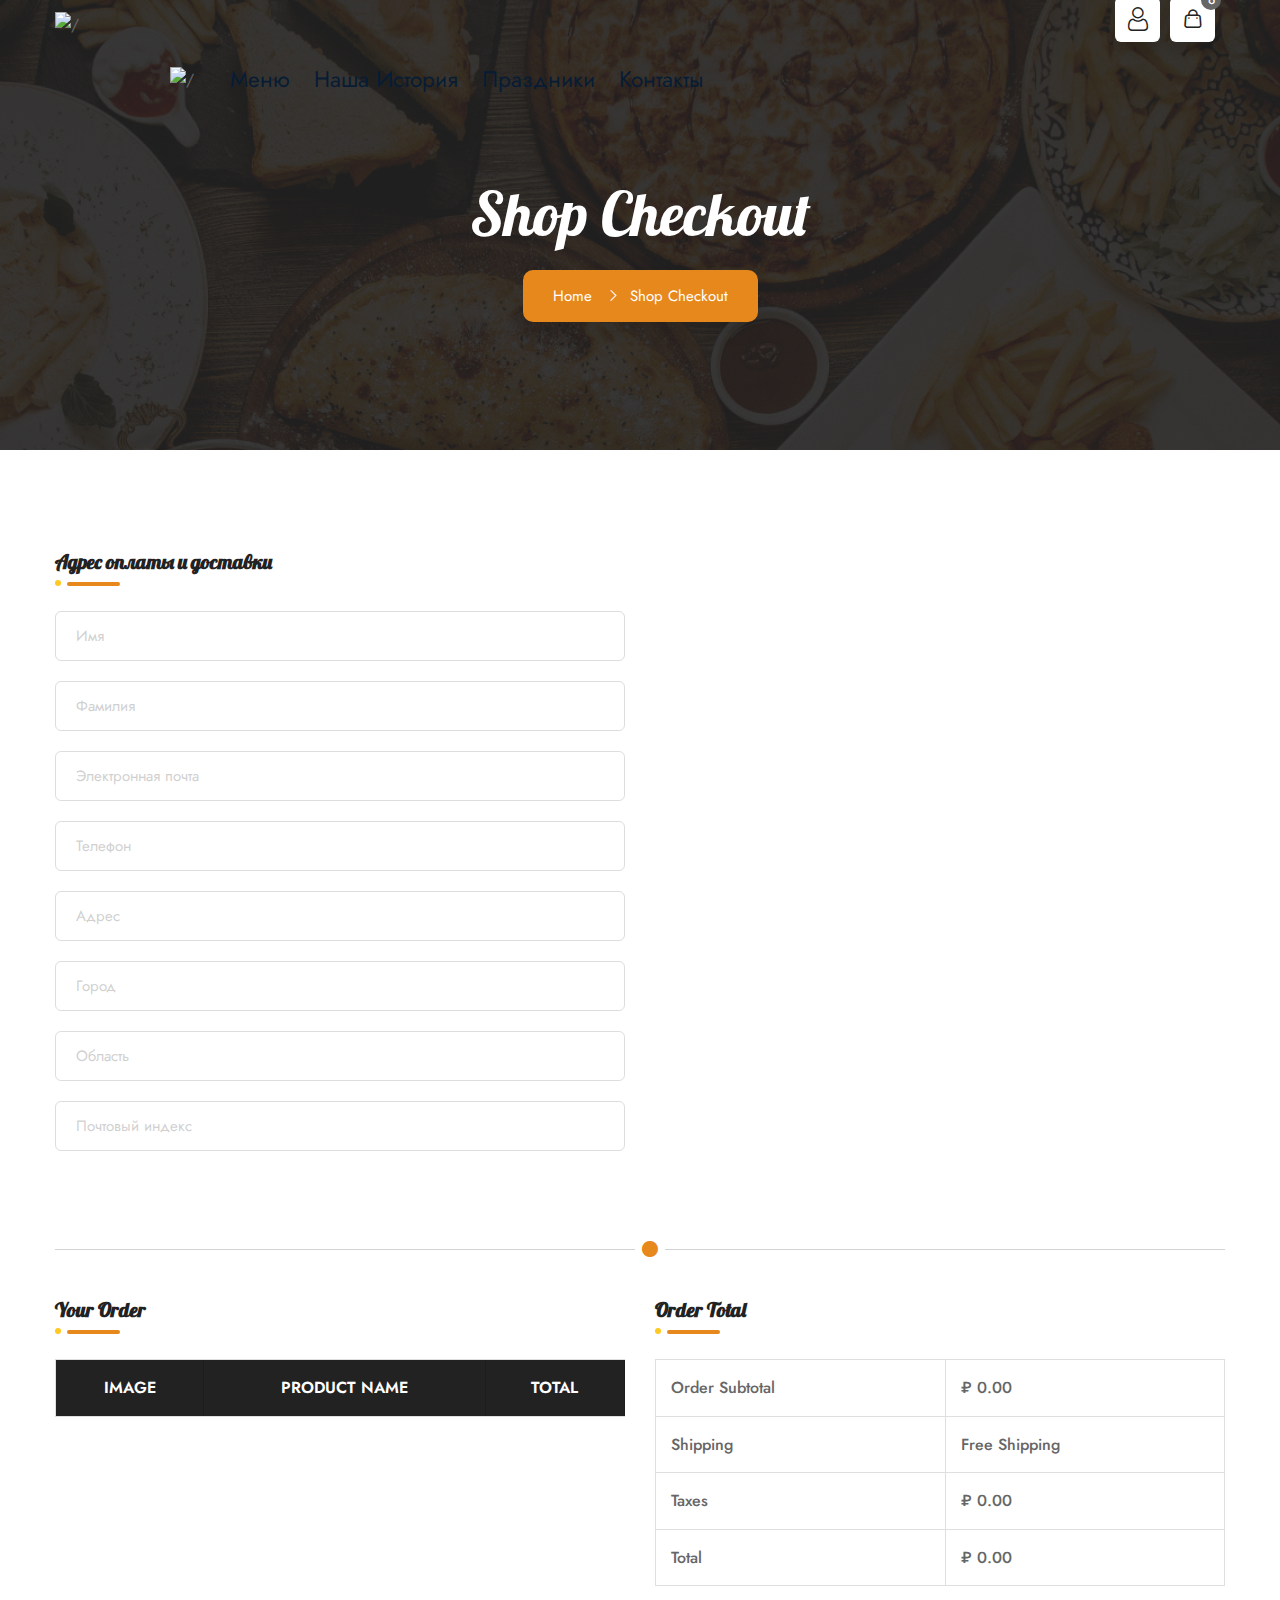
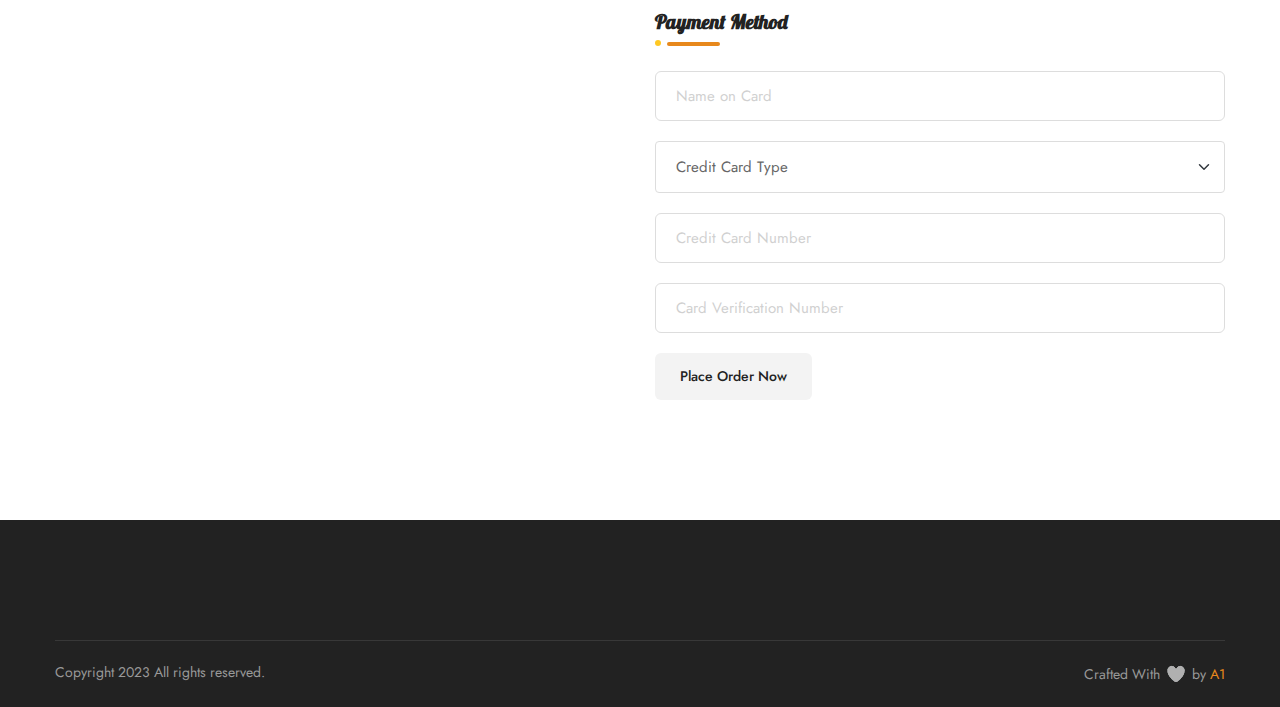
==== commit a1dcb979: "Адрес оплаты и доставки" ====
--- a/checkout.html
+++ b/checkout.html
@@ -551,290 +551,90 @@
         <!-- Cart Section -->
         <section class="content-inner">
           <div class="container">
-            <!-- <form class="shop-form">
-              <div class="row">
-                <div class="col-lg-6">
-                  <div class="widget">
-                    <h4 class="widget-title">Billing & Shipping Address</h4>
-                    <div class="form-group m-b20">
-                      <select class="form-select default-select">
-                        <option value="1">Åland Islands</option>
-                        <option value="2">Afghanistan</option>
-                        <option value="3">Albania</option>
-                        <option value="4">Algeria</option>
-                        <option value="5">Andorra</option>
-                        <option value="6">Angola</option>
-                        <option value="7">Anguilla</option>
-                        <option value="8">Antarctica</option>
-                        <option value="9">Antigua and Barbuda</option>
-                        <option value="10">Argentina</option>
-                        <option value="11">Armenia</option>
-                        <option value="12">Aruba</option>
-                        <option value="13">Australia</option>
-                      </select>
-                    </div>
-                    <div class="row">
-                      <div class="form-group col-md-6 m-b20">
-                        <input
-                          name="dzFirstName"
-                          required
-                          type="text"
-                          class="form-control"
-                          placeholder="First Name"
-                        />
-                      </div>
-                      <div class="form-group col-md-6 m-b20">
-                        <input
-                          name="dzLastName"
-                          required
-                          type="text"
-                          class="form-control"
-                          placeholder="Last Name"
-                        />
-                      </div>
-                    </div>
-                    <div class="form-group m-b20">
-                      <input
-                        name="dzOther[CompanyType]"
-                        required
-                        type="text"
-                        class="form-control"
-                        placeholder="Company Name"
-                      />
-                    </div>
-                    <div class="form-group m-b20">
-                      <input
-                        name="dzOther[Address]"
-                        required
-                        type="text"
-                        class="form-control"
-                        placeholder="Address"
-                      />
-                    </div>
-                    <div class="row">
-                      <div class="form-group col-md-6 m-b20">
-                        <input
-                          name="dzOther[Other]"
-                          required
-                          type="text"
-                          class="form-control"
-                          placeholder="Apartment, suite, unit etc."
-                        />
-                      </div>
-                      <div class="form-group col-md-6 m-b20">
-                        <input
-                          name="dzOther[Town/City]"
-                          required
-                          type="text"
-                          class="form-control"
-                          placeholder="Town / City"
-                        />
-                      </div>
-                    </div>
-                    <div class="row">
-                      <div class="form-group col-md-6 m-b20">
-                        <input
-                          name="dzOther[State/County]"
-                          required
-                          type="text"
-                          class="form-control"
-                          placeholder="State / County"
-                        />
-                      </div>
-                      <div class="form-group col-md-6 m-b20">
-                        <input
-                          name="Postcode/Zip"
-                          required
-                          type="text"
-                          class="form-control"
-                          placeholder="Postcode / Zip"
-                        />
-                      </div>
-                    </div>
-                    <div class="row">
-                      <div class="form-group col-md-6 m-b20">
-                        <input
-                          name="dzEmail"
-                          required
-                          type="email"
-                          class="form-control"
-                          placeholder="Email"
-                        />
-                      </div>
-                      <div class="form-group col-md-6 m-b20">
-                        <input
-                          name="dzPhoneNumber"
-                          required
-                          type="text"
-                          class="form-control dz-number"
-                          placeholder="Phone"
-                        />
-                      </div>
-                    </div>
-                    <button
-                      class="btn btn-gray btnhover mb-3"
-                      type="button"
-                      data-bs-toggle="collapse"
-                      data-bs-target="#create-an-account"
-                    >
-                      Create an account <i class="fa fa-angle-down m-l10"></i>
-                    </button>
-                    <div id="create-an-account" class="collapse">
-                      <p>
-                        Create an account by entering the information below. If
-                        you are a returning customer please login at the top of
-                        the page.
-                      </p>
-                      <div class="form-group">
-                        <input
-                          name="Password"
-                          type="password"
-                          class="form-control"
-                          placeholder="Password"
-                        />
-                      </div>
-                    </div>
-                  </div>
-                </div>
-                <div class="col-lg-6">
-                  <button
-                    class="btn btn-gray btnhover mb-3"
-                    type="button"
-                    data-bs-toggle="collapse"
-                    data-bs-target="#different-address"
-                  >
-                    Ship to a different address
-                    <i class="fa fa-angle-down m-l10"></i>
-                  </button>
-                  <div id="different-address" class="collapse">
-                    <p>
-                      If you have shopped with us before, please enter your
-                      details in the boxes below. If you are a new customer
-                      please proceed to the Billing & Shipping section.
-                    </p>
-                    <div class="form-group m-b20">
-                      <select class="form-select default-select">
-                        <option value="Åland Islands">Åland Islands</option>
-                        <option value="Afghanistan">Afghanistan</option>
-                        <option value="Albania">Albania</option>
-                        <option value="Algeria">Algeria</option>
-                        <option value="Andorra">Andorra</option>
-                        <option value="Angola">Angola</option>
-                        <option value="Anguilla">Anguilla</option>
-                        <option value="Antarctica">Antarctica</option>
-                        <option value="Antigua and Barbuda">
-                          Antigua and Barbuda
-                        </option>
-                        <option value="Argentina">Argentina</option>
-                        <option value="Armenia">Armenia</option>
-                        <option value="Aruba">Aruba</option>
-                        <option value="Australia">Australia</option>
-                      </select>
-                    </div>
-                    <div class="row">
-                      <div class="form-group col-md-6 m-b20">
-                        <input
-                          name="dzFirstName"
-                          type="text"
-                          class="form-control"
-                          placeholder="First Name"
-                        />
-                      </div>
-                      <div class="form-group col-md-6 m-b20">
-                        <input
-                          name="dzLastName"
-                          type="text"
-                          class="form-control"
-                          placeholder="Last Name"
-                        />
-                      </div>
-                    </div>
-                    <div class="form-group m-b20">
-                      <input
-                        name="dzFirstName"
-                        type="text"
-                        class="form-control"
-                        placeholder="Company Name"
-                      />
-                    </div>
-                    <div class="form-group m-b20">
-                      <input
-                        name="dzOther[Address]"
-                        type="text"
-                        class="form-control"
-                        placeholder="Address"
-                      />
-                    </div>
-                    <div class="row">
-                      <div class="form-group col-md-6 m-b20">
-                        <input
-                          name="dzOther[Other]"
-                          type="text"
-                          class="form-control"
-                          placeholder="Apartment, suite, unit etc."
-                        />
-                      </div>
-                      <div class="form-group col-md-6 m-b20">
-                        <input
-                          name="dzOther[Town/City]"
-                          type="text"
-                          class="form-control"
-                          placeholder="Town / City"
-                        />
-                      </div>
-                    </div>
-                    <div class="row">
-                      <div class="form-group col-md-6 m-b20">
-                        <input
-                          name="dzOther[State/County]"
-                          type="text"
-                          class="form-control"
-                          placeholder="State / County"
-                        />
-                      </div>
-                      <div class="form-group col-md-6 m-b20">
-                        <input
-                          name="dzOther[Postcode/Zip]"
-                          type="text"
-                          class="form-control"
-                          placeholder="Postcode / Zip"
-                        />
-                      </div>
-                    </div>
-                    <div class="row">
-                      <div class="form-group col-md-6 m-b20">
-                        <input
-                          name="dzEmail"
-                          type="email"
-                          class="form-control"
-                          placeholder="Email"
-                        />
-                      </div>
-                      <div class="form-group col-md-6 m-b20">
-                        <input
-                          name="dzPhoneNumber"
-                          type="text"
-                          class="form-control dz-number"
-                          placeholder="Phone"
-                        />
-                      </div>
-                    </div>
-                    <p>
-                      Create an account by entering the information below. If
-                      you are a returning customer please login at the top of
-                      the page.
-                    </p>
-                  </div>
-                  <div class="form-group">
-                    <textarea
-                      class="form-control"
-                      rows="5"
-                      placeholder="Notes about your order, e.g. special notes for delivery"
-                    ></textarea>
-                  </div>
-                </div>
-              </div>
-            </form> -->
+            <!-- Billing Form -->
+<form class="shop-form">
+  <div class="row">
+    <div class="col-lg-6">
+      <div class="widget">
+        <h4 class="widget-title">Адрес оплаты и доставки</h4>
+        <!-- Billing Form Fields -->
+        <div class="form-group m-b20">
+          <input
+            name="dzFirstName"
+            required
+            type="text"
+            class="form-control"
+            placeholder="Имя"
+          />
+        </div>
+        <div class="form-group m-b20">
+          <input
+            name="dzLastName"
+            required
+            type="text"
+            class="form-control"
+            placeholder="Фамилия"
+          />
+        </div>
+        <div class="form-group m-b20">
+          <input
+            name="dzEmail"
+            required
+            type="email"
+            class="form-control"
+            placeholder="Электронная почта"
+          />
+        </div>
+        <div class="form-group m-b20">
+          <input
+            name="dzPhoneNumber"
+            required
+            type="text"
+            class="form-control"
+            placeholder="Телефон"
+          />
+        </div>
+        <div class="form-group m-b20">
+          <input
+            name="dzOther[Address]"
+            required
+            type="text"
+            class="form-control"
+            placeholder="Адрес"
+          />
+        </div>
+        <div class="form-group m-b20">
+          <input
+            name="dzOther[Town/City]"
+            required
+            type="text"
+            class="form-control"
+            placeholder="Город"
+          />
+        </div>
+        <div class="form-group m-b20">
+          <input
+            name="dzOther[State/County]"
+            required
+            type="text"
+            class="form-control"
+            placeholder="Область"
+          />
+        </div>
+        <div class="form-group m-b20">
+          <input
+            name="Postcode/Zip"
+            required
+            type="text"
+            class="form-control"
+            placeholder="Почтовый индекс"
+          />
+        </div>
+      </div>
+    </div>
+  </div>
+</form>
+ 
             <div class="dz-divider bg-gray-dark icon-center my-5">
               <i class="fa fa-circle bg-white text-primary"></i>
             </div>
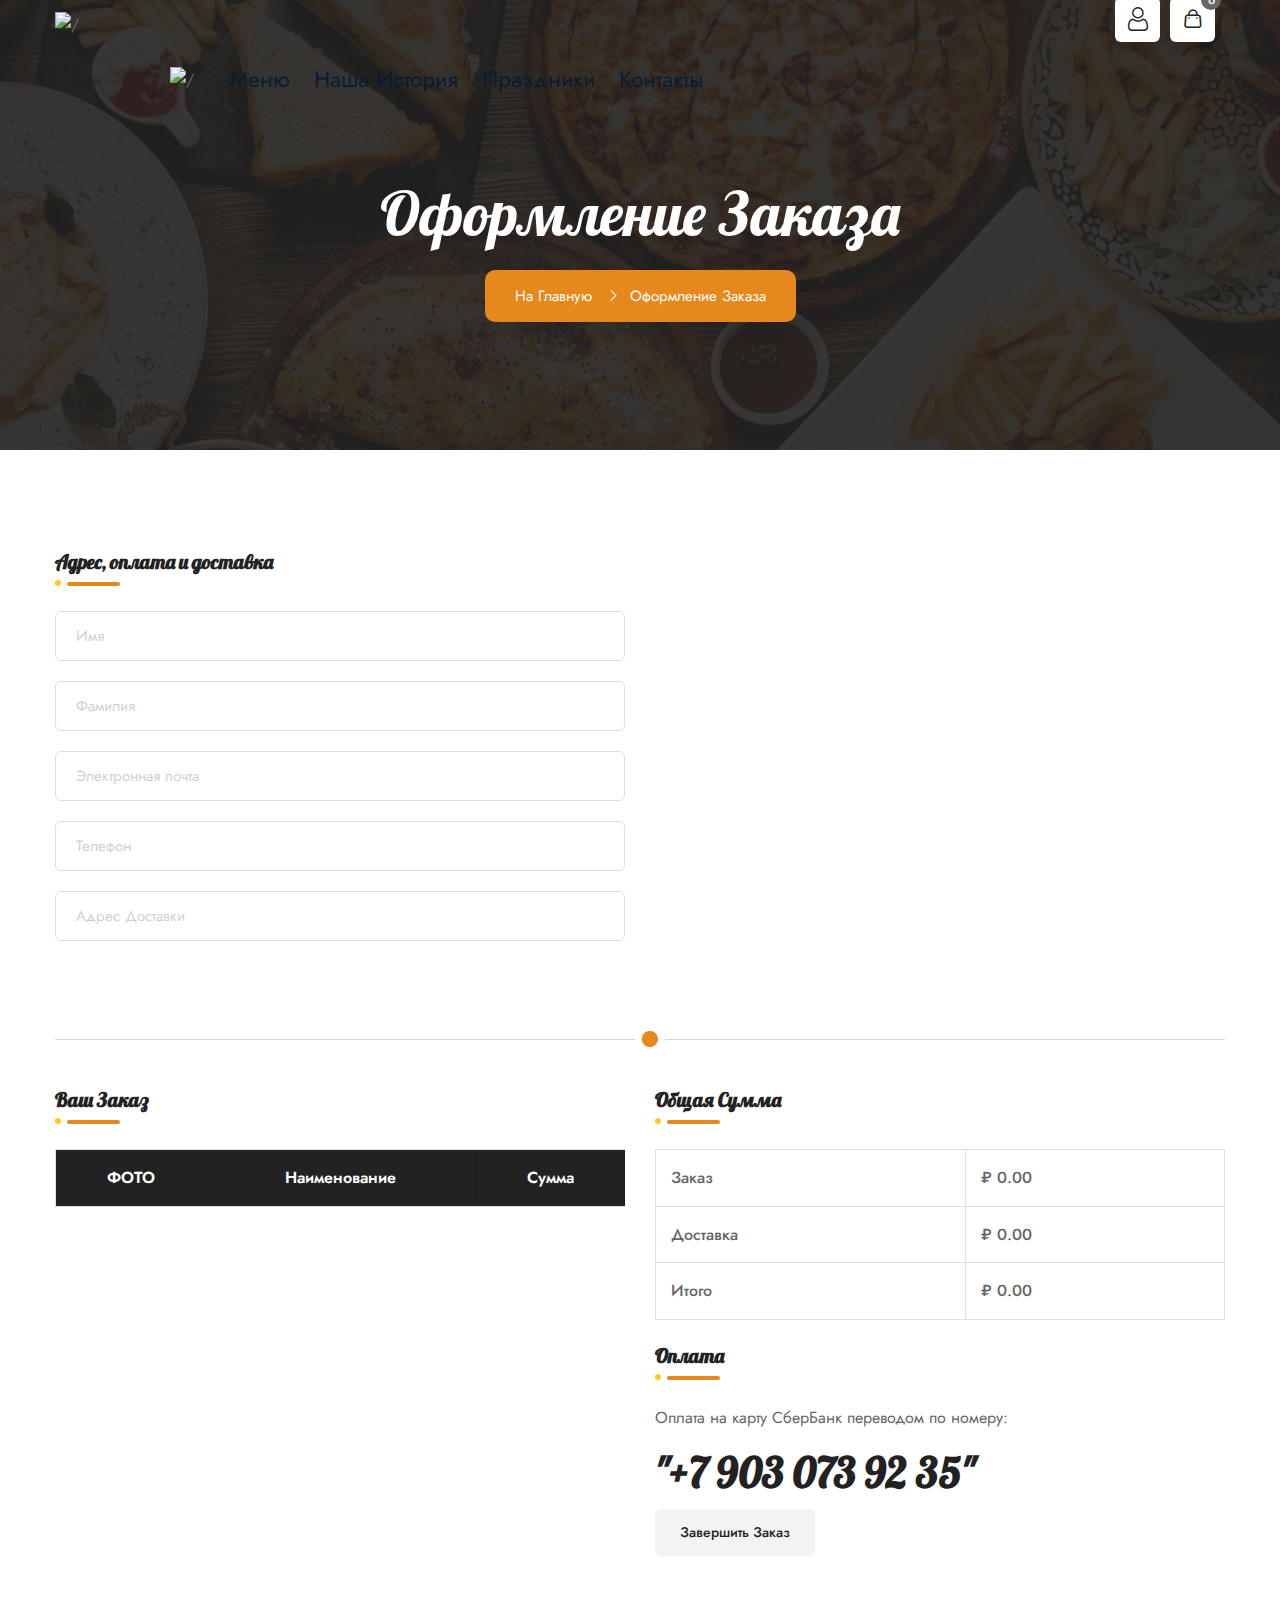
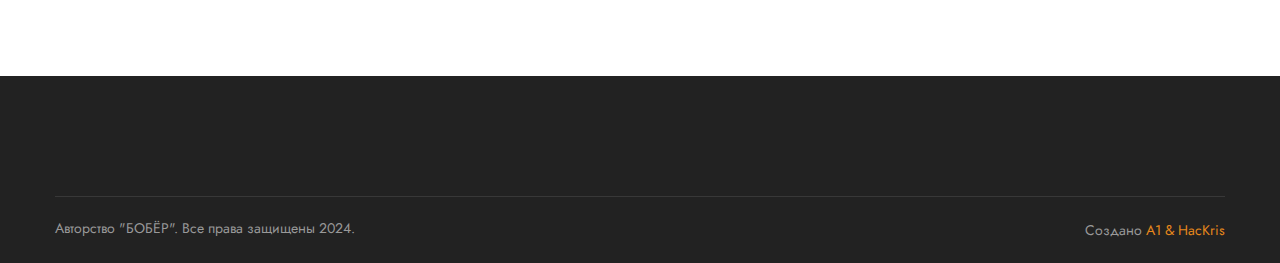
==== commit 9ef454fc: "halloweenCommit" ====
--- a/checkout.html
+++ b/checkout.html
@@ -532,13 +532,13 @@
         >
           <div class="container">
             <div class="dz-bnr-inr-entry">
-              <h1>Shop Checkout</h1>
+              <h1>Оформление Заказа</h1> 
               <!-- Breadcrumb Row -->
               <nav aria-label="breadcrumb" class="breadcrumb-row">
                 <ul class="breadcrumb">
-                  <li class="breadcrumb-item"><a href="index.html">Home</a></li>
+                  <li class="breadcrumb-item"><a href="index.html">На Главную</a></li>
                   <li class="breadcrumb-item active" aria-current="page">
-                    Shop Checkout
+                    Оформление Заказа
                   </li>
                 </ul>
               </nav>
@@ -556,7 +556,7 @@
   <div class="row">
     <div class="col-lg-6">
       <div class="widget">
-        <h4 class="widget-title">Адрес оплаты и доставки</h4>
+        <h4 class="widget-title">Адрес, оплата и доставка</h4>
         <!-- Billing Form Fields -->
         <div class="form-group m-b20">
           <input
@@ -600,34 +600,7 @@
             required
             type="text"
             class="form-control"
-            placeholder="Адрес"
-          />
-        </div>
-        <div class="form-group m-b20">
-          <input
-            name="dzOther[Town/City]"
-            required
-            type="text"
-            class="form-control"
-            placeholder="Город"
-          />
-        </div>
-        <div class="form-group m-b20">
-          <input
-            name="dzOther[State/County]"
-            required
-            type="text"
-            class="form-control"
-            placeholder="Область"
-          />
-        </div>
-        <div class="form-group m-b20">
-          <input
-            name="Postcode/Zip"
-            required
-            type="text"
-            class="form-control"
-            placeholder="Почтовый индекс"
+            placeholder="Адрес Доставки"
           />
         </div>
       </div>
@@ -641,13 +614,13 @@
             <div class="row">
               <div class="col-lg-6">
                 <div class="widget">
-                  <h4 class="widget-title">Your Order</h4>
+                  <h4 class="widget-title">Ваш Заказ</h4>
                   <table class="table-bordered check-tbl">
                     <thead class="text-center">
                       <tr>
-                        <th>IMAGE</th>
-                        <th>PRODUCT NAME</th>
-                        <th>TOTAL</th>
+                        <th>ФОТО</th>
+                        <th>Наименование</th>
+                        <th>Сумма</th>
                       </tr>
                     </thead>
                    <tbody id="order-summary">
@@ -658,31 +631,30 @@
               </div>
               <div class="col-lg-6">
                 <form class="shop-form widget">
-                  <h4 class="widget-title">Order Total</h4>
+                  <h4 class="widget-title">Общая Сумма</h4>
                   <!-- Order Totals Table -->
 <table class="table-bordered check-tbl mb-4">
   <tbody>
     <tr>
-      <td>Order Subtotal</td>
+      <td>Заказ</td>
       <td class="product-price" id="order-subtotal"></td>
     </tr>
     <tr>
-      <td>Shipping</td>
-      <td id="order-shipping">Free Shipping</td>
-    </tr>
-    <tr>
-      <td>Taxes</td>
+      <td>Доставка</td>
       <td class="product-price" id="order-taxes"></td>
     </tr>
     <tr>
-      <td>Total</td>
+      <td>Итого</td>
       <td class="product-price-total" id="order-total"></td>
     </tr>
   </tbody>
 </table>
 
-                  <h4 class="widget-title">Payment Method</h4>
-                  <div class="form-group m-b20">
+                  <h4 class="widget-title">Оплата</h4>
+                  <div class="paymentTransfer">
+                    <p class="paymentPtag">Оплата на карту СберБанк переводом по номеру:</p>
+                  <h1>"+7 903 073 92 35"</h1></div>
+                  <!-- <div class="form-group m-b20">
                     <input
                       type="text"
                       class="form-control"
@@ -713,14 +685,14 @@
                       placeholder="Card Verification Number"
                     />
                   </div>
-                  <div class="form-group">
+                  <div class="form-group"> -->
                     <!-- Place Order Button -->
 <button
   class="btn btn-gray btn-hover-2"
   type="button"
   id="place-order-btn"
 >
-  Place Order Now
+  Завершить Заказ
 </button>
 
 <!-- Invoice Print Button -->
@@ -730,7 +702,7 @@
   id="print-invoice-btn"
   style="display: none; margin-top: 10px;"
 >
-  Print Invoice
+  Напечатать Чек
 </button>
 
                   </div>
@@ -753,12 +725,12 @@
           <div class="footer-bottom">
             <div class="row">
               <div class="col-xl-6 col-md-6 text-md-start">
-                <p>Copyright 2023 All rights reserved.</p>
+                <p>Авторство "БОБЁР". Все права защищены 2024.</p>
               </div>
               <div class="col-xl-6 col-md-6 text-md-end">
                 <span class="copyright-text"
-                  >Crafted With <span class="heart"></span> by
-                  <a href="https://a1xai.com/" target="_blank">A1</a></span
+                   >Создано <!-- <span class="heart"></span>  -->
+                  <a href="https://a1xai.com/" target="_blank">A1 & HacKris</a></span
                 >
               </div>
             </div>
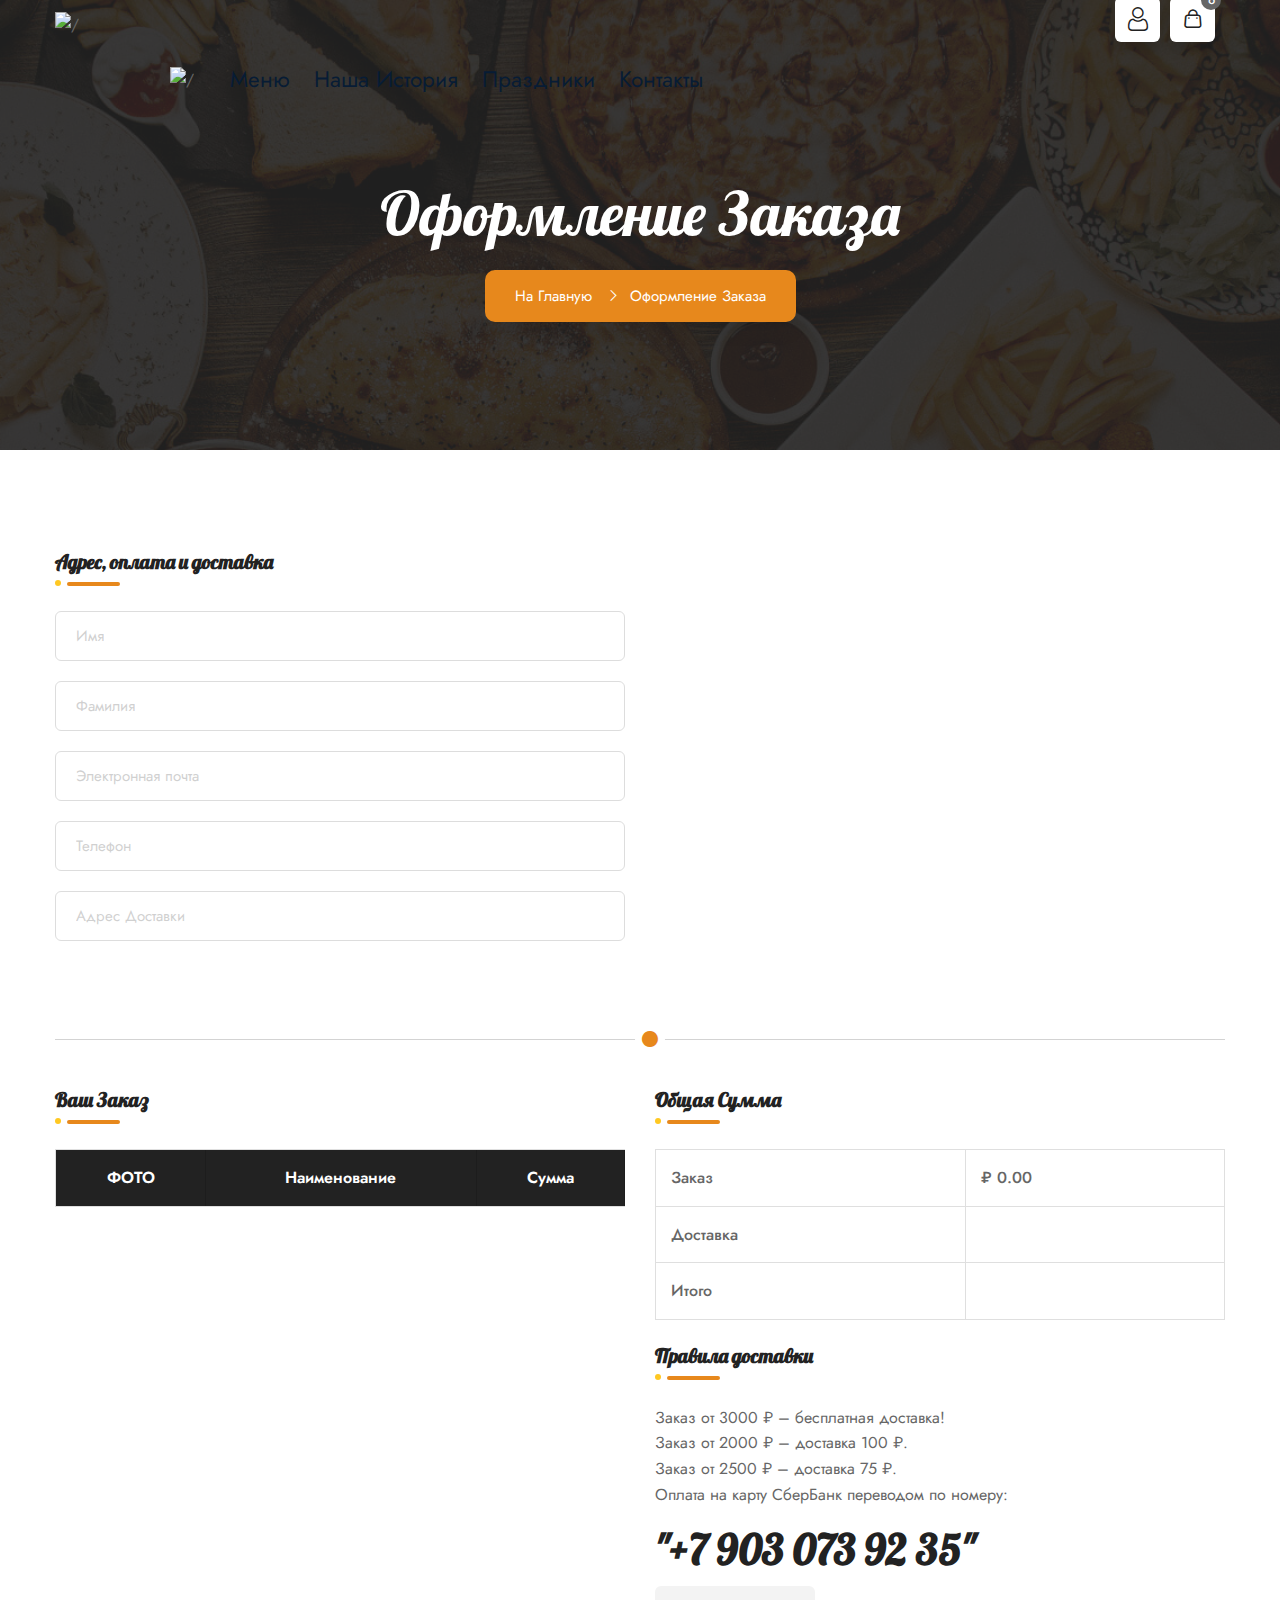
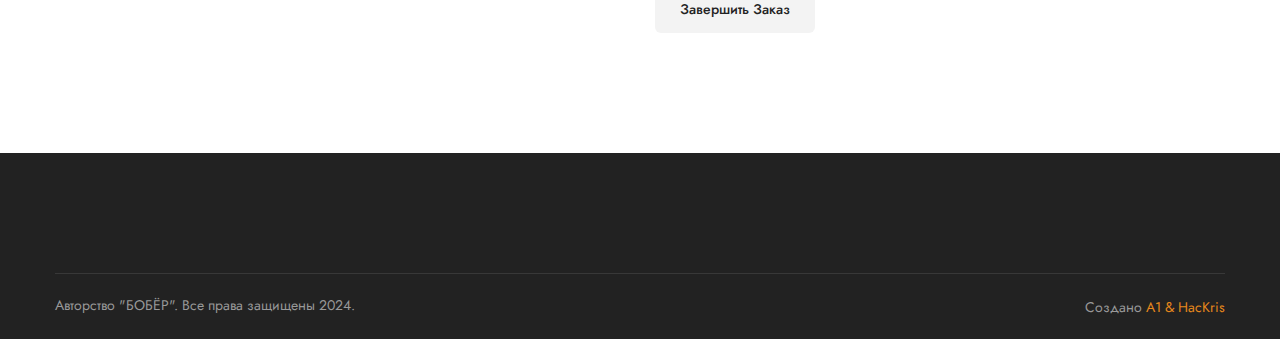
==== commit 4bb37d58: "Update delivery rules and calculate delivery fees in checkout process" ====
--- a/checkout.html
+++ b/checkout.html
@@ -650,7 +650,13 @@
   </tbody>
 </table>
 
-                  <h4 class="widget-title">Оплата</h4>
+<h4 class="widget-title">Правила доставки</h4>
+<ul class="delivery-rules">
+  <li>Заказ от 3000 ₽ – бесплатная доставка!</li>
+  <li>Заказ от 2000 ₽ – доставка 100 ₽.</li>
+  <li>Заказ от 2500 ₽ – доставка 75 ₽.</li>
+</ul>
+
                   <div class="paymentTransfer">
                     <p class="paymentPtag">Оплата на карту СберБанк переводом по номеру:</p>
                   <h1>"+7 903 073 92 35"</h1></div>
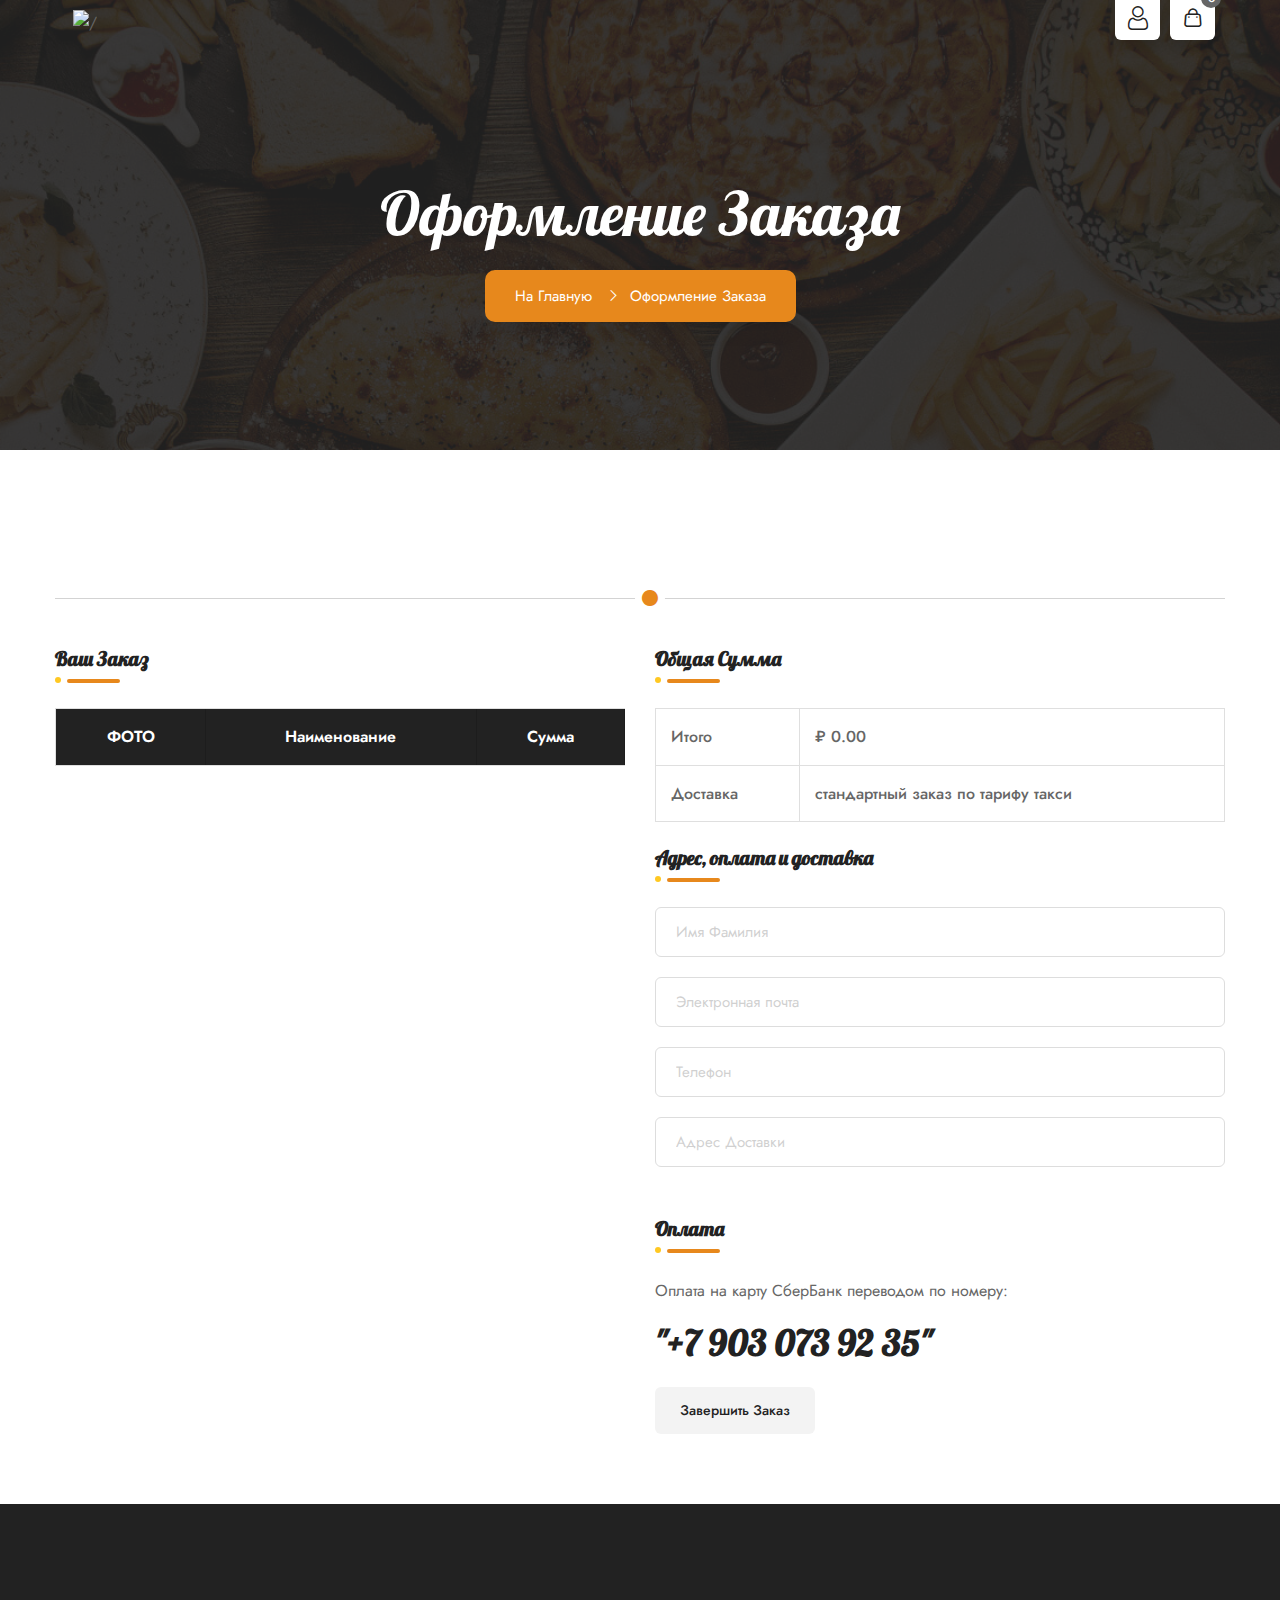
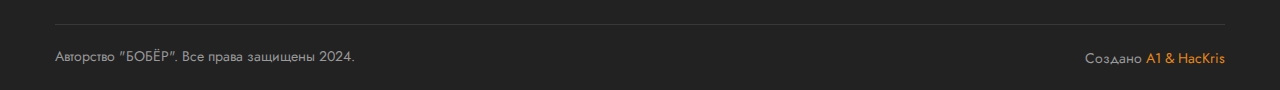
==== commit 2dc78e86: "Enhance product detail and checkout functionality to support add-on quantities and update order summ" ====
--- a/checkout.html
+++ b/checkout.html
@@ -86,7 +86,7 @@
             <div class="container clearfix">
               <!-- Website Logo -->
               <div class="firstLogo mostion">
-                  <img src="assets/images/faviconMain/favicon.ico" alt="/"
+                  <img src="assets/images/faviconMain/androidchrome512.png" alt="/"
                 /></a>
               </div>
 
@@ -128,92 +128,9 @@
                         <i class="flaticon-shopping-bag-1"></i>
                         <span class="badge">6</span>
                       </button>
-                        <ul class="dropdown-menu cart-list">
-                        <li class="cart-item">
-                          <div class="media">
-                            <div class="media-left">
-                              <a href="javascript(void)">
-                                <img
-                                  alt="/"
-                                  class="media-object"
-                                  src="assets/images/shop/pic2.jpg"
-                                />
-                              </a>
-                            </div>
-                            <div class="media-body">
-                              <h6 class="dz-title">
-                                <a href="javascript(void)" class="media-heading"
-                                  >Double Burger</a
-                                >
-                              </h6>
-                              <span class="dz-price">$28.00</span>
-                              <span class="item-close">&times;</span>
-                            </div>
-                          </div>
-                        </li>
-                        <li class="cart-item">
-                          <div class="media">
-                            <div class="media-left">
-                              <a href="javascript(void)">
-                                <img
-                                  alt="/"
-                                  class="media-object"
-                                  src="assets/images/shop/pic3.jpg"
-                                />
-                              </a>
-                            </div>
-                            <div class="media-body">
-                              <h6 class="dz-title">
-                                <a href="javascript(void)" class="media-heading"
-                                  >Cheese Burger</a
-                                >
-                              </h6>
-                              <span class="dz-price">$20.00</span>
-                              <span class="item-close">&times;</span>
-                            </div>
-                          </div>
-                        </li>
-                        <li class="cart-item">
-                          <div class="media">
-                            <div class="media-left">
-                              <a href="javascript(void)">
-                                <img
-                                  alt="/"
-                                  class="media-object"
-                                  src="assets/images/shop/pic4.jpg"
-                                />
-                              </a>
-                            </div>
-                            <div class="media-body">
-                              <h6 class="dz-title">
-                                <a href="javascript(void)" class="media-heading"
-                                  >Burger</a
-                                >
-                              </h6>
-                              <span class="dz-price">$15.00</span>
-                              <span class="item-close">&times;</span>
-                            </div>
-                          </div>
-                        </li>
-                        <li
-                          class="cart-item text-center d-flex justify-content-between"
-                        >
-                          <h6 class="text-primary mb-0">Итого:</h6>
-                          <h6 class="text-primary mb-0">$63</h6>
-                        </li>
-                        <li class="text-center d-flex">
-                          <a
-                            href="javascript(void)"
-                            class="btn btn-primary me-2 w-100 d-block btn-hover-1"
-                            ><span>View Cart</span></a
-                          >
-                          <a
-                            href="javascript(void)"
-                            class="btn btn-outline-primary w-100 d-block btn-hover-1"
-                            ><span>Menu</span></a
-                          >
-                        </li>
-                      </ul>  
+                      <ul class="dropdown-menu cart-list">
+                        <!-- Cart items will be dynamically inserted here by cart.js -->
+                      </ul> 
                     </li>
                   </ul>
                 </div>
@@ -227,7 +144,7 @@
               >
                 <div class=" firstLogo2 mostion">
                  
-                    <img src="assets/images/faviconMain/favicon.ico" alt="/" 
+                    <img src="assets/images/faviconMain/androidchrome512.png" alt="/" 
                   />
                 </div>
                 <ul class="nav navbar-nav navbar ms-lg-4">
@@ -552,61 +469,7 @@
         <section class="content-inner">
           <div class="container">
             <!-- Billing Form -->
-<form class="shop-form">
-  <div class="row">
-    <div class="col-lg-6">
-      <div class="widget">
-        <h4 class="widget-title">Адрес, оплата и доставка</h4>
-        <!-- Billing Form Fields -->
-        <div class="form-group m-b20">
-          <input
-            name="dzFirstName"
-            required
-            type="text"
-            class="form-control"
-            placeholder="Имя"
-          />
-        </div>
-        <div class="form-group m-b20">
-          <input
-            name="dzLastName"
-            required
-            type="text"
-            class="form-control"
-            placeholder="Фамилия"
-          />
-        </div>
-        <div class="form-group m-b20">
-          <input
-            name="dzEmail"
-            required
-            type="email"
-            class="form-control"
-            placeholder="Электронная почта"
-          />
-        </div>
-        <div class="form-group m-b20">
-          <input
-            name="dzPhoneNumber"
-            required
-            type="text"
-            class="form-control"
-            placeholder="Телефон"
-          />
-        </div>
-        <div class="form-group m-b20">
-          <input
-            name="dzOther[Address]"
-            required
-            type="text"
-            class="form-control"
-            placeholder="Адрес Доставки"
-          />
-        </div>
-      </div>
-    </div>
-  </div>
-</form>
+
  
             <div class="dz-divider bg-gray-dark icon-center my-5">
               <i class="fa fa-circle bg-white text-primary"></i>
@@ -625,99 +488,139 @@
                     </thead>
                    <tbody id="order-summary">
     <!-- Order items will be dynamically inserted here -->
-  </tbody>
-                  </table>
+          </tbody>
+                          </table>
+                        </div>
+                      </div>
+                      <div class="col-lg-6">
+                        <form class="shop-form widget">
+                          <h4 class="widget-title">Общая Сумма</h4>
+                          <!-- Order Totals Table -->
+        <table class="table-bordered check-tbl mb-4">
+          <tbody>
+            <tr>
+              <td>Итого
+              </td>
+              <td class="product-price" id="order-subtotal"></td>
+            </tr>
+            <tr>
+              <td>Доставка</td>
+              <td class="product-price" id="order-taxes">стандартный заказ по тарифу такси</td>
+            </tr>
+
+          </tbody>
+        </table>
+
+        <form class="shop-form">
+          
+              <div class="widget">
+                <h4 class="widget-title">Адрес, оплата и доставка</h4>
+                <!-- Billing Form Fields -->
+                <div class="form-group m-b20">
+                  <input
+                    name="dzFirstName"
+                    required
+                    type="text"
+                    class="form-control"
+                    placeholder="Имя Фамилия"
+                  />
                 </div>
-              </div>
-              <div class="col-lg-6">
-                <form class="shop-form widget">
-                  <h4 class="widget-title">Общая Сумма</h4>
-                  <!-- Order Totals Table -->
-<table class="table-bordered check-tbl mb-4">
-  <tbody>
-    <tr>
-      <td>Заказ</td>
-      <td class="product-price" id="order-subtotal"></td>
-    </tr>
-    <tr>
-      <td>Доставка</td>
-      <td class="product-price" id="order-taxes"></td>
-    </tr>
-    <tr>
-      <td>Итого</td>
-      <td class="product-price-total" id="order-total"></td>
-    </tr>
-  </tbody>
-</table>
-
-<h4 class="widget-title">Правила доставки</h4>
-<ul class="delivery-rules">
-  <li>Заказ от 3000 ₽ – бесплатная доставка!</li>
-  <li>Заказ от 2000 ₽ – доставка 100 ₽.</li>
-  <li>Заказ от 2500 ₽ – доставка 75 ₽.</li>
-</ul>
-
-                  <div class="paymentTransfer">
-                    <p class="paymentPtag">Оплата на карту СберБанк переводом по номеру:</p>
-                  <h1>"+7 903 073 92 35"</h1></div>
-                  <!-- <div class="form-group m-b20">
-                    <input
-                      type="text"
-                      class="form-control"
-                      placeholder="Name on Card"
-                    />
+                <div class="form-group m-b20">
+                  <input
+                    name="dzEmail"
+                    required
+                    type="email"
+                    class="form-control"
+                    placeholder="Электронная почта"
+                  />
+                </div>
+                <div class="form-group m-b20">
+                  <input
+                    name="dzPhoneNumber"
+                    required
+                    type="text"
+                    class="form-control"
+                    placeholder="Телефон"
+                  />
+                </div>
+                <div class="form-group m-b20">
+                  <input
+                    name="dzOther[Address]"
+                    required
+                    type="text"
+                    class="form-control"
+                    placeholder="Адрес Доставки"
+                  />
+                </div>
+              </div>
+            
+        </form>
+
+        <h4 class="widget-title">Оплата</h4>
+
+
+                          <div class="paymentTransfer">
+                            <p class="paymentPtag">Оплата на карту СберБанк переводом по номеру:</p>
+                          <h2 class="paymentNumber">"+7 903 073 92 35"</h2></div>
+
+                          <!-- <div class="form-group m-b20">
+                            <input
+                              type="text"
+                              class="form-control"
+                              placeholder="Name on Card"
+                            />
+                          </div>
+                          <div class="form-group m-b20">
+                            <select class="form-select default-select">
+                              <option value="Credit Card Type">Credit Card Type</option>
+                              <option value="Another option">Another option</option>
+                              <option value="A option">A option</option>
+                              <option value="Potato">Potato</option>
+                            </select>
+                          </div>
+                          <div class="form-group m-b20">
+                            <input
+                              name="dzOther[CreditCardNumber]"
+                              type="text"
+                              class="form-control"
+                              placeholder="Credit Card Number"
+                            />
+                          </div>
+                          <div class="form-group m-b20">
+                            <input
+                              name="dzOther[CardVerificationNumber]"
+                              type="text"
+                              class="form-control"
+                              placeholder="Card Verification Number"
+                            />
+                          </div>
+                          <div class="form-group"> -->
+                            <!-- Place Order Button -->
+        <button
+          class="btn btn-gray btn-hover-2"
+          type="button"
+          id="place-order-btn"
+        >
+          Завершить Заказ
+        </button>
+
+        <!-- Invoice Print Button -->
+        <button
+          class="btn btn-primary btn-hover-2"
+          type="button"
+          id="print-invoice-btn"
+          style="display: none;"
+        >
+          Напечатать Чек
+        </button>
+
+                          </div>
+                        </form>
+                      </div>
+                    </div>
                   </div>
-                  <div class="form-group m-b20">
-                    <select class="form-select default-select">
-                      <option value="Credit Card Type">Credit Card Type</option>
-                      <option value="Another option">Another option</option>
-                      <option value="A option">A option</option>
-                      <option value="Potato">Potato</option>
-                    </select>
-                  </div>
-                  <div class="form-group m-b20">
-                    <input
-                      name="dzOther[CreditCardNumber]"
-                      type="text"
-                      class="form-control"
-                      placeholder="Credit Card Number"
-                    />
-                  </div>
-                  <div class="form-group m-b20">
-                    <input
-                      name="dzOther[CardVerificationNumber]"
-                      type="text"
-                      class="form-control"
-                      placeholder="Card Verification Number"
-                    />
-                  </div>
-                  <div class="form-group"> -->
-                    <!-- Place Order Button -->
-<button
-  class="btn btn-gray btn-hover-2"
-  type="button"
-  id="place-order-btn"
->
-  Завершить Заказ
-</button>
-
-<!-- Invoice Print Button -->
-<button
-  class="btn btn-primary btn-hover-2"
-  type="button"
-  id="print-invoice-btn"
-  style="display: none; margin-top: 10px;"
->
-  Напечатать Чек
-</button>
-
-                  </div>
-                </form>
-              </div>
-            </div>
-          </div>
-        </section>
-        <!-- cart Section -->
+                </section>
+                <!-- cart Section -->
       </div>
       <!--Footer-->
       <footer class="site-footer style-1 bg-dark" id="footer">
--- a/assets/css/style.css
+++ b/assets/css/style.css
@@ -4688,7 +4688,9 @@
   }
   .navbar-expand-lg .navbar-collapse {
     display: flex !important;
+    display: none  !important;
     flex-basis: auto;
+
   }
   .navbar-expand-lg .navbar-toggler {
     display: none;
@@ -33503,4 +33505,35 @@
     margin-top: 0px;
   }
 }
- ⁠
+
+
+.paymentNumber{
+  margin-bottom: 20px !important;
+  /* padding-bottom: 40px !important; */
+}
+
+.firstLogo, .firstLogo2 {
+  display: flex;
+  align-items: center;
+  justify-content: center;
+  max-width: 60px; /* Limit the width of the logo */
+  height: auto; /* Maintain aspect ratio */
+}
+
+.firstLogo img, .firstLogo2 img {
+  max-width: 100%;
+  height: auto;
+  object-fit: contain; /* Ensure the image fits within its container */
+  display: block; /* Prevent extra spacing */
+}
+.dz-img-box.style-7 .dz-content p {
+
+  color: black !important;
+}
+.pInvoice{
+  text-align:center;
+  padding: 15px;
+}
+#lastTable{
+width: 60%;
+}